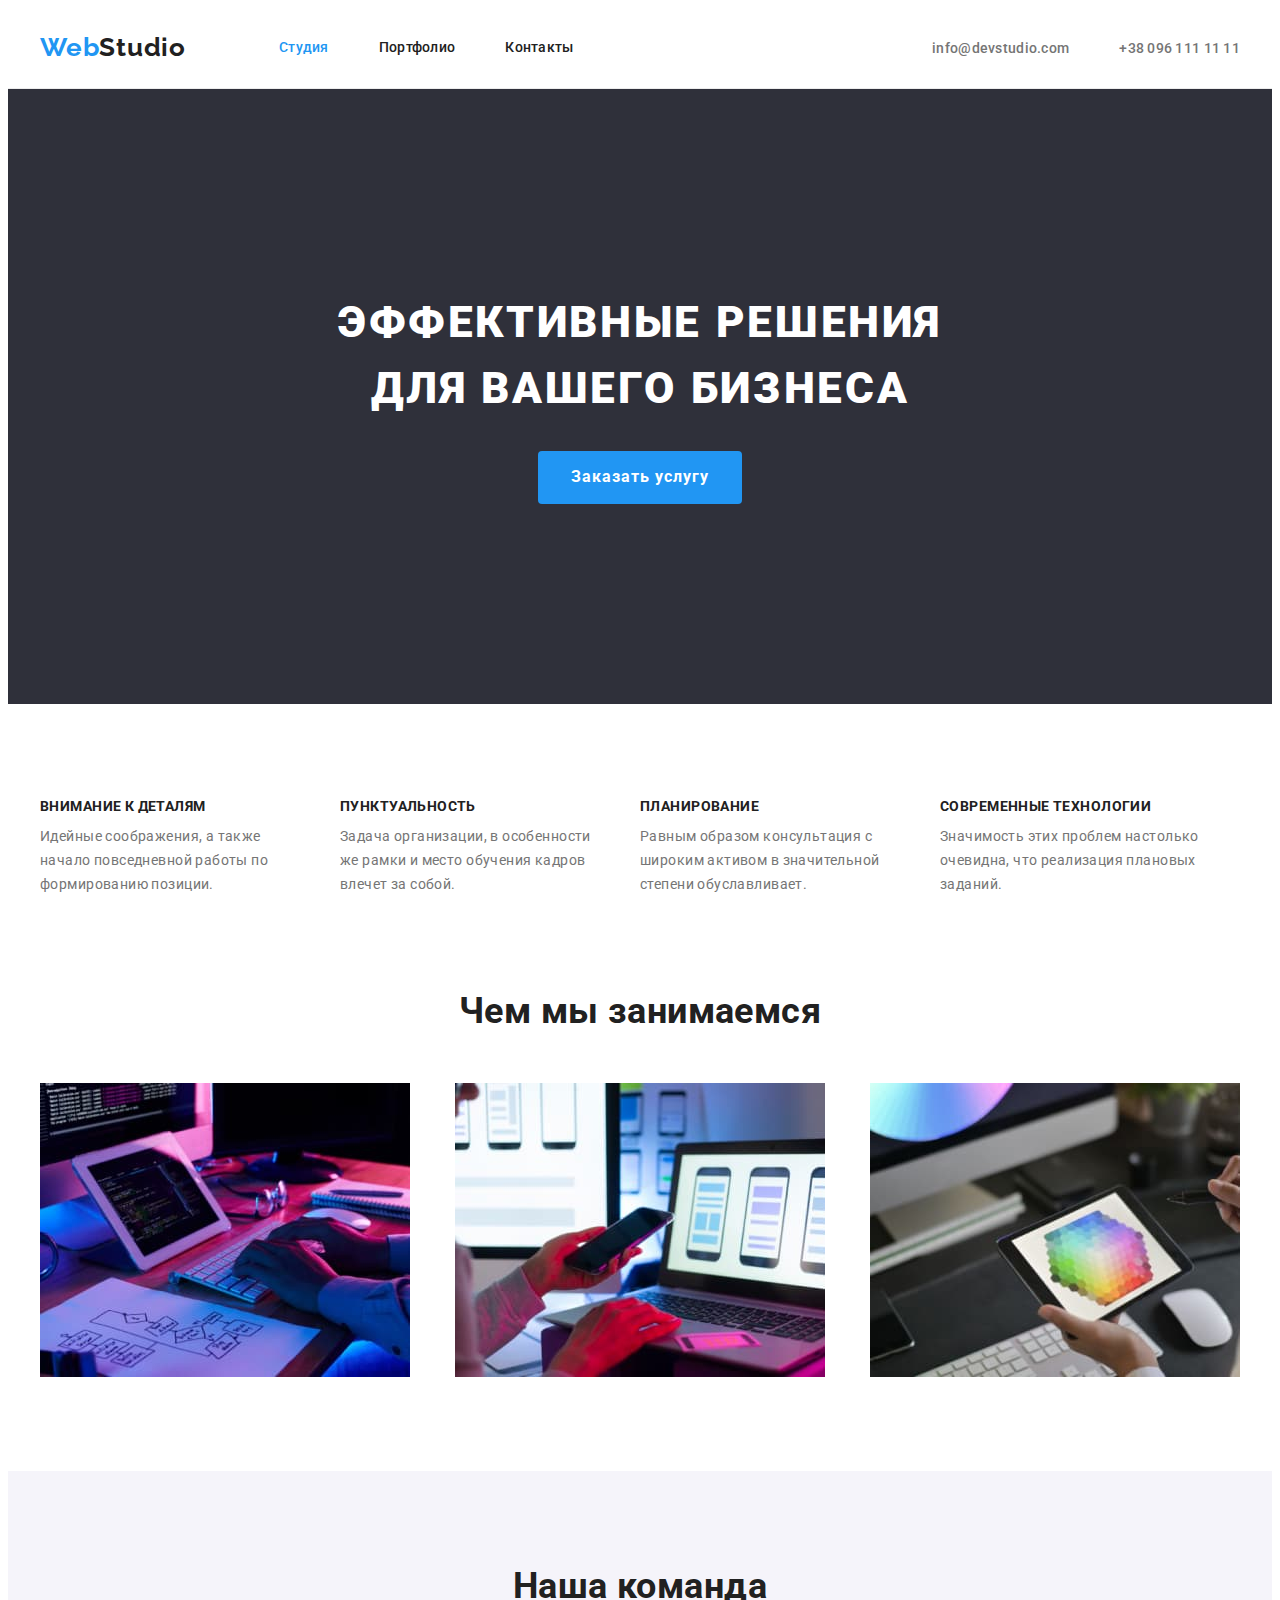
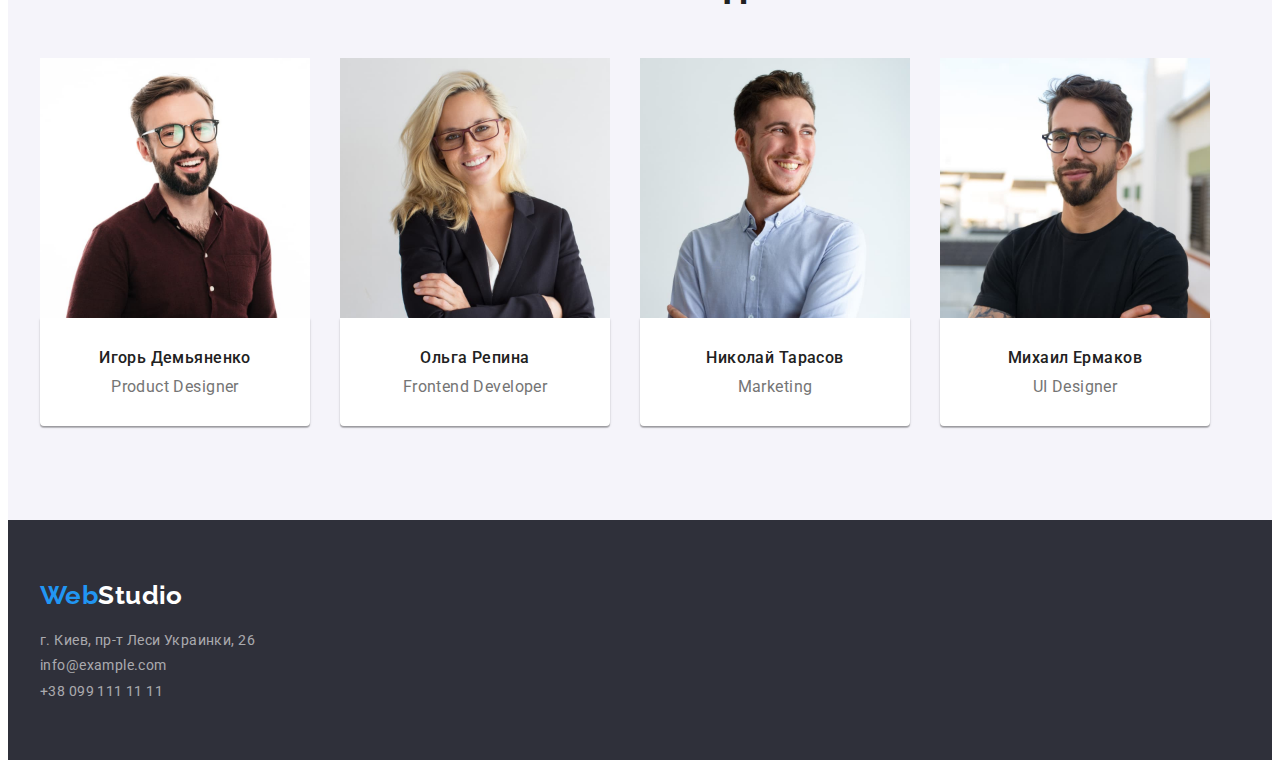
==== index.html @ 33fb2591 "base" ====
<!DOCTYPE html>
<html lang="ru">

<head>
    <meta charset="UTF-8">
    <meta http-equiv="X-UA-Compatible" content="IE=edge">
    <meta name="viewport" content="width=device-width, initial-scale=1.0">
    <title>Document</title>
    <link
        href="https://fonts.googleapis.com/css2?family=Raleway:wght@700&family=Roboto:wght@400;500;700;900&display=swap"
        rel="stylesheet">
    <link rel="stylesheet" href="https://cdnjs.cloudflare.com/ajax/libs/modern-normalize/1.1.0/modern-normalize.min.css"
        integrity="sha512-wpPYUAdjBVSE4KJnH1VR1HeZfpl1ub8YT/NKx4PuQ5NmX2tKuGu6U/JRp5y+Y8XG2tV+wKQpNHVUX03MfMFn9Q=="
        crossorigin="anonymous" referrerpolicy="no-referrer" />
    <link rel="stylesheet" href="./css/styles.css">
</head>

<body class="page">
    <!-- Шапка сайта -->


    <header class="page-header">

        <div class="container container-header">

            <nav class="main-nav header-flex">
                <a href="./index.html" class="logo" lang="en"><span class="blue-logo">Web</span>Studio</a>
                <ul class="site-nav">
                    <li class="item"><a href="./index.html" class="site-nav studio">Студия</a></li>
                    <li class="item"><a href="./portfolio.html" class="site-nav">Портфолио</a></li>
                    <li class="item"><a href="" class="site-nav">Контакты</a></li>
                </ul>

            </nav>

            <!-- Ссылки -->

            <ul class="auth-nav container-authnav">
                <li class="auth-item"> <a class="link" href="mailto:info@devstudio.com">info@devstudio.com
                </a>
            </li>
            <li class="auth-item"> <a class="link" href="tel:+380961111111">+38 096 111 11 11
                </a>
            </li>
               </ul>

        </div>
    </header>


    <!-- Главная секция. Заголовок.Кнопка -->
    <main>

        <section class="hero">
            <div class="container">
                <h1 class="hero-title">Эффективные решения для вашего бизнеса</h1>
                <button type="button" class="button">Заказать услугу</button>
            </div>

        </section>
        <!-- Особенности. Вложенный списк -->
        <section class="section container-list">

            <div class="container">

                <h2 class="visually-hidden">Особенности</h2>

                <ul class="feature-list">

                    <li class="neighbours">
                        <h3 class="title">Внимание к деталям</h3>
                        <p class="title-description">Идейные соображения, а также начало повседневной работы по
                            формированию позиции.</p>
                    </li>
                    <li class="neighbours">
                        <h3 class="title">Пунктуальность</h3>
                        <p class="title-description">Задача организации, в особенности же рамки и место обучения кадров
                            влечет за собой.</p>
                    </li>
                    <li class="neighbours">
                        <h3 class="title">Планирование</h3>
                        <p class="title-description">Равным образом консультация с широким активом в значительной
                            степени обуславливает.</p>
                    </li>
                    <li class="neighbours">
                        <h3 class="title">Современные технологии</h3>
                        <p class="title-description">Значимость этих проблем настолько очевидна, что реализация плановых
                            заданий.</p>
                    </li>
                </ul>
            </div>
        </section>
        <!-- "Чем мы занимаемся" и "Наша команда" + Картинки -->
        <section class="section">

            <div class="container">
                <h2 class="section-title">Чем мы занимаемся</h2>
                <ul class="feature-img">
                    <li class="item-img"><img src="./images/our-spesialize1.jpg"
                            alt="руки на клавиатуре перед планшетом" width="370" class="section-img">
                    </li>
                    <li class="item-img"><img src="./images/our-spesialize2.jpg" alt="ноутбук и смартфон" width="370"
                            class="section-img">
                    </li>
                    <li class="item-img"><img src="./images/our-spesialize3.jpg" alt="планшет с шестиугольником"
                            width="370" class="section-img">
                    </li>
                </ul>
            </div>
        </section>

        <section class="section container-bg">
            <div class="container">

                <h2 class="section-title2">Наша команда</h2>

                <ul class="feature-img2">

                    <li class="feature-item"><img src="./images/igor1.jpg" alt="мужчина в бордовой рубашке" width="270"
                            class="section-img2">
                       <div class="card-staff">
                        <h3 class="feature-title">Игорь Демьяненко</h3>
                        <p class="feature-description" lang="en">Product Designer</p>
                       </div>
                    </li>

                    <li class="feature-item"><img src="./images/olga2.jpg" alt="женщина блондинка" width="270"
                            class="section-img2">
                        <div class="card-staff">
                            <h3 class="feature-title">Ольга Репина</h3>
                        <p class="feature-description" lang="en">Frontend Developer</p>
                        </div>
                    </li>

                    <li class="feature-item"><img src="./images/nicolaj3.jpg" alt="мужчина в белой рубашке" width="270"
                            class="section-img2">
                        <div class="card-staff">
                            <h3 class="feature-title">Николай Тарасов</h3>
                        <p class="feature-description" lang="en">Marketing</p>
                        </div>
                    </li>

                    <li class="feature-item"><img src="./images/michail4.jpg" alt="мужчина в черной футболке"
                            width="270" class="section-img2">
                       <div class="card-staff">
                        <h3 class="feature-title">Михаил Ермаков</h3>
                        <p class="feature-description" lang="en">UI Designer</p>
                       </div>
                    </li>
</ul>
</div>
        </section>

    </main>

    <footer class="footer">
        <div class="container">
            <a href="./index.html" class="footer-logo" lang="en"><span class="blue-logo">Web</span>Studio</a>
            <address class="container-footer">
                <ul class="footer-nav">
                    <li><a href="" class="link address">г. Киев, пр-т Леси Украинки, 26</a></li>
                    <li><a href="mailto:info@example.com" class="link">info@example.com</a> </li>
                    <li><a href="tel:+380991111111" class="link">+38 099 111 11 11</a></li>
                </ul>
            </address>
        </div>
    </footer>
</body>
</html>
---- css/styles.css ----
/* body font-family roboto  */
/* body text color  #212121
secondary text color rgba(117, 117, 117, 1)
link and contact color #757575 
accent color #2196F3 */

/* logo font  Oleo Script
web color #2196F3 */

/* body text hover color white*/

/* header background color #FFFFFF 
          text hover color #2196F3 */

/* main
       background color #E5E5E5  
       text hover color white 
       button hover volor blue*/
/* footer
       background color  #2F303A */

/* Переменные */

:root {
  --main-text-color: #212121;
  --secondary-text-color: rgba(117, 117, 117, 1);
  --main-bg-color: #e5e5e5;
  --secondary-bg-color: #2f303a;
  --accent-color: #2196f3;
  --primery-whitecolor: #ffffff;
  --border-portfolio-color: #EEE;
}

/* box-sizing для html, псевдоэлементов и псевдоклассов */


img {
  display: block;
  min-width: 100%;
  height: auto;
}

/* index.html */

.page {
  color: var(--main-text-color);
  background-color: var(--primery-whitecolor);

  font-family: Roboto, sans-serif;
  letter-spacing: 0.03em;

  font-size: 14px;
  line-height: 1.2;
}

/* Header */
.page-header {
  border-bottom: 1px solid #ececec;
}
.container {
  width: 1200px;
  margin: 0 auto;

  padding-left: 15px;
  padding-right: 15px;
}

.container-header {
  display: flex;
  align-items: center;
}

.main-nav {
  display: flex;
  padding: 0;
  margin: 0;
}

.logo {
  padding-top: 24px;
  padding-bottom: 25px;
  margin-right: 93px;

  color: var(--main-text-color);
  font-family: Raleway, sans-serif;

  font-size: 26px;
  font-style: normal;
  line-height: 1.2;
  letter-spacing: 0.03em;

  font-weight: 700;
  text-decoration: none;
}
.blue-logo {
  color: var(--accent-color);
}

/*  Site nav */

.site-nav {
  display: flex;
  padding: 0;
  margin: 0;

  color: var(--main-text-color);

  font-weight: 500;
  font-size: 14px;
  line-height: 1.14;
  letter-spacing: 0.02em;

  list-style-type: none;
  text-decoration: none;
}

.site-nav .port-studio {
  margin-left: 93px;
}
.site-nav .item:not(:last-child) {
  margin-right: 50px;
}
.site-nav .site-nav {
  display: block;
  padding-top: 32px;
  padding-bottom: 32px;
  padding-left: 0;
}

.site-nav .portfolio {
  color: var(--accent-color);
}
.site-nav .studio {
  color: var(--accent-color);
}
.site-nav:hover,
.site-nav:focus {
  color: var(--accent-color);
}

.auth-nav {
  display: flex;
  margin: 0;
  padding: 0;
  margin-left: auto;
}

.auth-nav .auth-item + .auth-item {
  margin-left: 50px;
}

.auth-nav .link {
  color: var(--secondary-text-color);
  padding-top: 32px;
  padding-bottom: 32px;

  font-weight: 500;
  font-size: 14px;
  line-height: 1.14;
  letter-spacing: 0.02em;
  text-decoration: none;
}

.auth-nav .link:hover,
.auth-nav .link:focus,
.footer-nav .link:hover,
.footer-nav .link:focus {
  color: var(--accent-color);
}

/* hero */

.hero {
  background-color: var(--secondary-bg-color);
  text-align: center;
  padding-top: 200px;
  padding-bottom: 200px;
}

.hero-title {
  color: var(--primery-whitecolor);

  margin: 0 250px 30px;

  display: inline-block;
  width: 696px;
  font-weight: 900;
  font-size: 44px;
  line-height: 1.5;

  letter-spacing: 0.06em;
  text-transform: uppercase;
}

.hero .button {
  color: var(--primery-whitecolor);
  background-color: var(--accent-color);

  border-radius: 4px;
  padding: 10px 32px;
  border: 1px solid transparent;

  display: flex;
  font-weight: 700;
  font-size: 16px;
  line-height: 1.9;
  letter-spacing: 0.06em;

  align-items: center;
  font-family: inherit;
  cursor: pointer;
  margin: 0 auto;
}

/* feature-list */

.auth-nav,
.feature-list,
.feature-img,
.footer-nav,
.buttons,
.portfolio,
.feature-img2 {
  list-style-type: none;
  text-decoration: none;
}

.section {
  padding-bottom: 94px;
}

.container-list {
  padding-top: 94px;
}
.feature-list {
  padding: 0;
  margin: 0 auto;
  display: flex;
}
.feature-list > li {
  width: 270px;
}
.feature-list li + li {
  margin-left: 30px;
}
.feature-list .title {
  color: var(--main-text-color);
  margin: 0;
  padding: 0;
  margin-bottom: 10px;

  font-weight: 700;
  font-size: 14px;
  line-height: 1.15;
  text-transform: uppercase;
}
.feature-list .title-description {
  margin: 0;
  padding: 0;

  color: var(--secondary-text-color);

  font-weight: 400;
  line-height: 24px;
}

/* section title */

.feature-img {
  margin: 0;
  padding: 0;
  display: flex;
  justify-content: space-between;
}

.item-img + .item-img {
  margin-left: 30px;
}

.section .section-title {
  color: var(--main-text-color);
  margin-top: 0;
  margin-bottom: 50px;
  padding: 0;

  font-weight: 700;
  font-size: 36px;
  line-height: 1.2;

  text-align: center;
}

.container-bg {
  background-color: #f5f4fa;
  padding-top: 94px;
}

.feature-img2 {
  margin: 0;
  padding: 0;
  display: flex;

  text-align: center;
}

.feature-title,
.feature-description {
  margin: 0;
  padding: 0;
}
.feature-title {

  width: 270px;
}

.card-staff {
    padding-top: 30px;
    padding-bottom: 30px;

    box-shadow: 0px 1px 3px rgba(0, 0, 0, 0.12), 0px 1px 1px rgba(0, 0, 0, 0.14),
    0px 2px 1px rgba(0, 0, 0, 0.2);
    border-radius: 0 0 4px 4px;
    background-color: #fff;

}
.feature-item {
  width: 270px;

}
.feature-item + .feature-item {
    margin-left: 30px;
}


.section-title2 {
  color: var(--main-text-color);

  margin-top: 0;
  margin-bottom: 50px;
  font-weight: 700;
  font-size: 36px;
  line-height: 1.2;

  text-align: center;
}
.section .feature-title {
  margin-bottom: 10px;

  color: var(--main-text-color);

  font-weight: 500;
  font-size: 16px;
  line-height: 1.2;
}
.section .feature-description {
  color: var(--secondary-text-color);

  font-weight: 400;
  font-size: 16px;
  line-height: 1.2;
}

/* footer */

.footer {
  background-color: var(--secondary-bg-color);
  padding-top: 60px;
  padding-bottom: 60px;
}

.footer-logo {
  color: var(--primery-whitecolor);

  font-family: Raleway, sans-serif;

  font-size: 26px;
  font-style: normal;
  line-height: 1.2;

  font-weight: 700;
  text-decoration: none;
}

.footer .address {
  color: var(--primery-whitecolor);

  font-style: normal;
  font-weight: 400;
  font-size: 14px;
  line-height: 1.7;
  text-decoration: none;
}

.container-footer {
  margin-top: 20px;
}

.footer-nav .link {
  color: rgba(255, 255, 255, 0.6);
  font-style: normal;

  font-weight: 400;
  font-size: 14px;
  line-height: 1.2;
  text-decoration: none;
}

.footer-nav {
  display: block;
  margin: 0;
  padding: 0;
}

.footer-nav li + li {
  margin-top: 9px;
}

/* portfolio.html */

.main-portfolio {
  padding-top: 94px;
}

.visually-hidden {
    position: absolute;
    width: 1px;
    height: 1px;
    margin: -1px;
    border: 0;
    padding: 0;
    
    white-space: nowrap;
    clip-path: inset(100%);
    clip: rect(0 0 0 0);
    overflow: hidden;
  }

.buttons {
  margin: 0;
  padding: 0;
  display: flex;
  justify-content: center;
}
.buttons .portbut-list + .portbut-list {
  margin-left: 8px;
}

.section .buttons .list {
  color: var(--main-text-color);

  font-family: inherit;
  font-weight: 500;
  font-size: 16px;
  line-height: 1.62;

  text-align: center;
  cursor: pointer;

  min-width: 73px;
  padding: 6px 22px;
  background-color: rgba(245, 244, 250, 50%);
  border: 1px solid transparent;
  border-radius: 4px;
}

.buttons .list:hover,
.buttons .list:focus {
  color: var(--primery-whitecolor);
  background-color: rgba(33, 150, 243, 50%);
}

/* main */


.flex-element {
  width: 370px;
  margin-right: 30px;
  margin-bottom: 30px;

}
.flex-element:nth-child(3n) {
  margin-right: 0;
}
.flex-element:nth-last-child(-n + 3) {
  margin-bottom: 0;
}

.sheet {
  display: flex;
  flex-wrap: wrap;
  margin: 0;
  padding: 0;

  margin-top: 50px;
}

.portfolio .portfolio-list {
    margin: 0;
    padding: 0;
    margin-bottom: 4px;

  color: var(--main-text-color);

  font-weight: 700;
  font-size: 18px;
  line-height: 2em;

  letter-spacing: 0.06em;
  text-decoration: none;
}


.card-title {
    padding: 20px 24px;
    border-left: 1px solid var(--border-portfolio-color);
    border-right: 1px solid var(--border-portfolio-color);
    border-bottom: 1px solid var(--border-portfolio-color);
}
.portfolio .list-title {
    margin: 0;
    padding: 0;

  color: var(--secondary-text-color);

  font-weight: 400;
  font-size: 16px;
  line-height: 1.2;
}
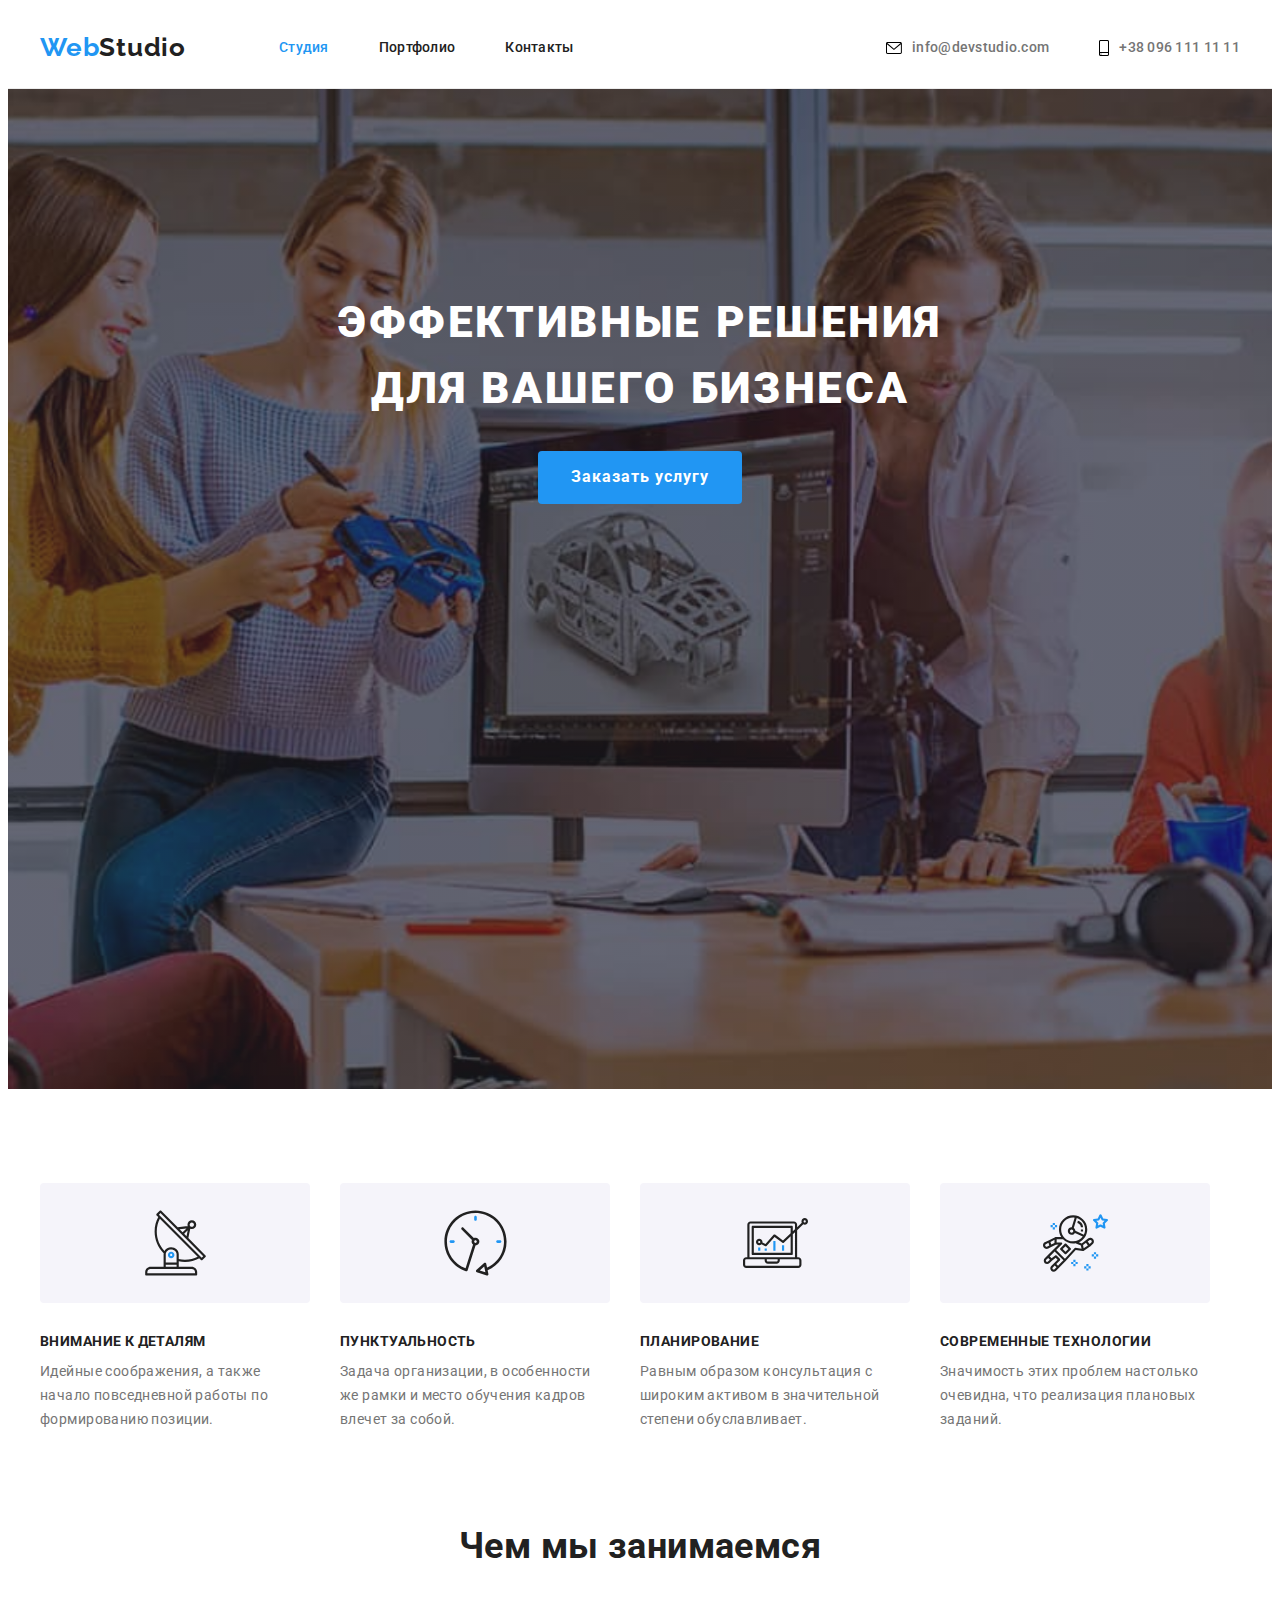
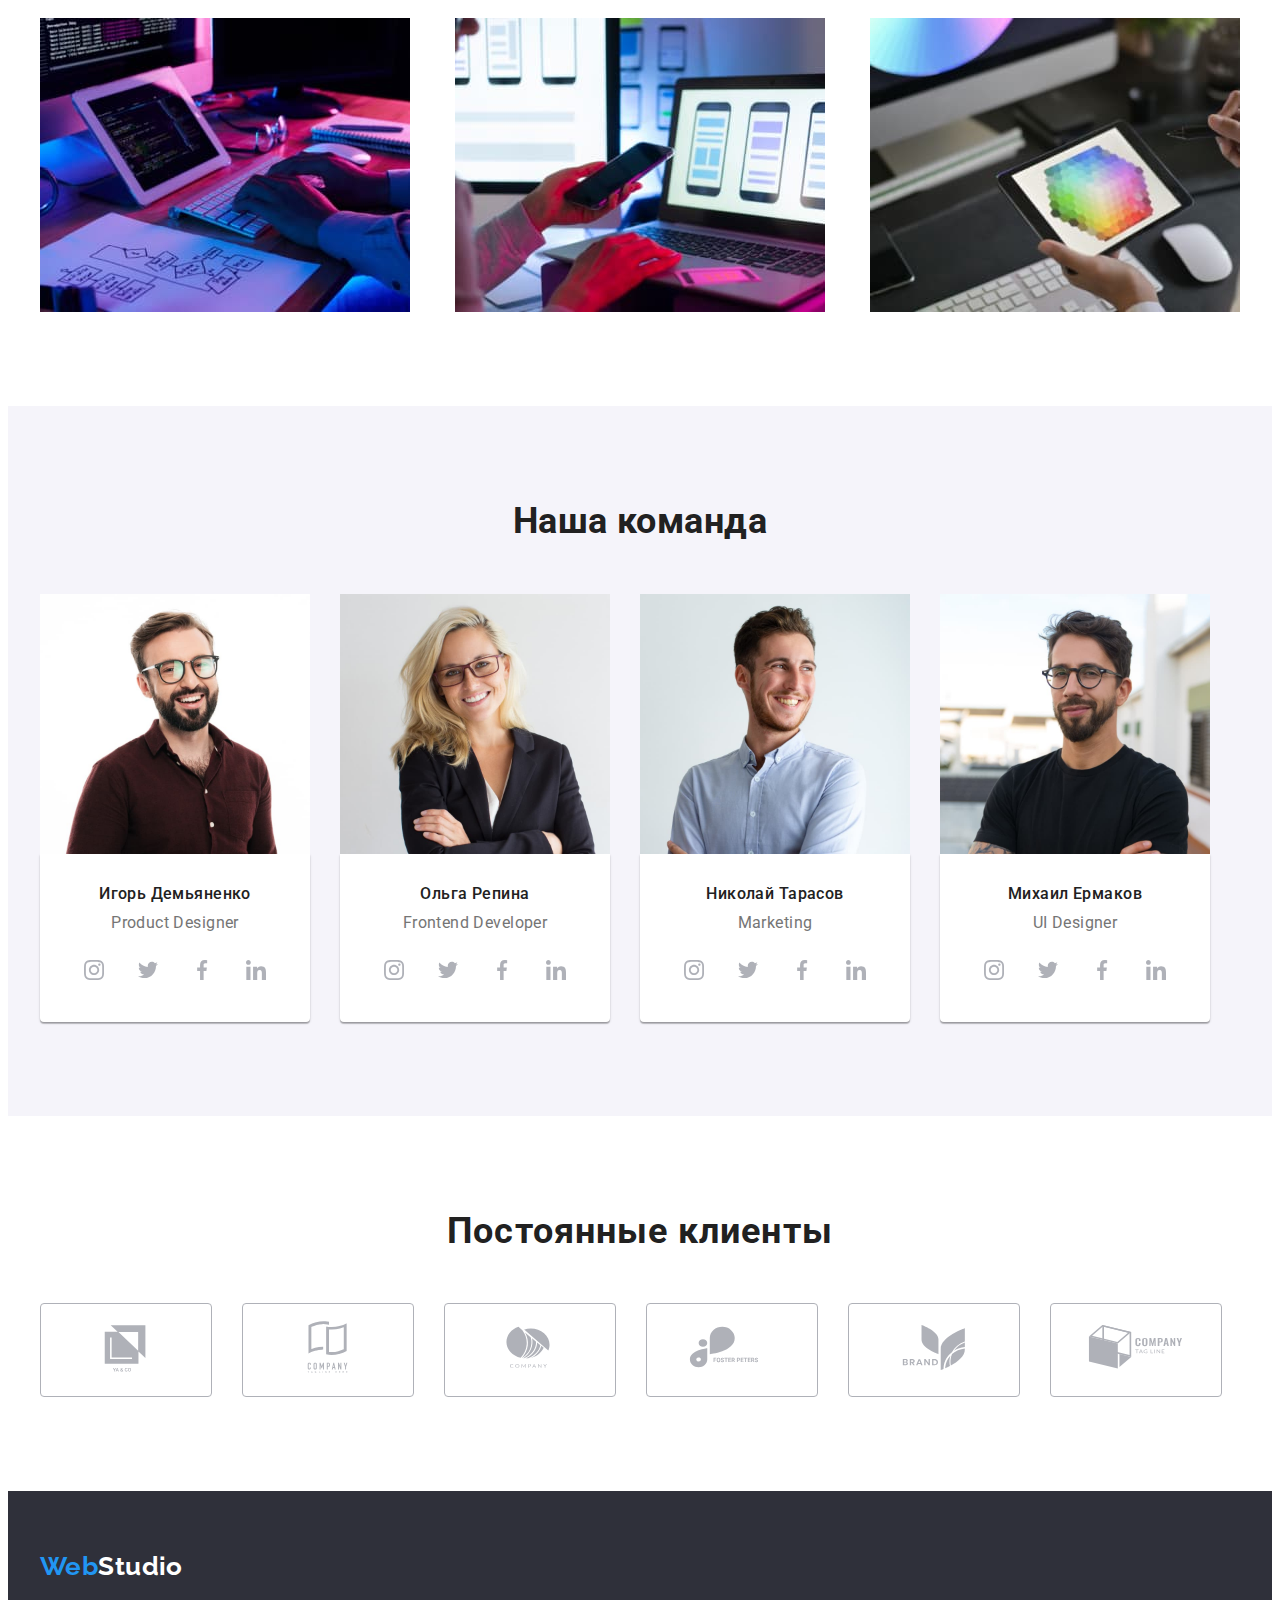
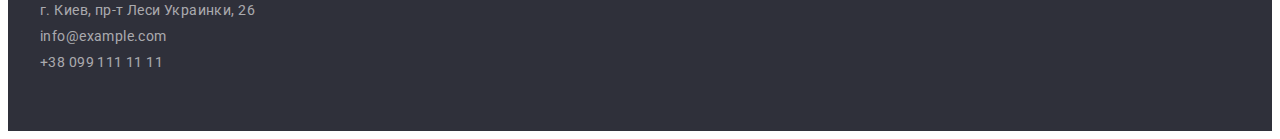
==== commit 5d6b120c: "3d task" ====
--- a/index.html
+++ b/index.html
@@ -24,11 +24,11 @@
         <div class="container container-header">
 
             <nav class="main-nav header-flex">
-                <a href="./index.html" class="logo" lang="en"><span class="blue-logo">Web</span>Studio</a>
+                <a href="./index.html" class="logo" target="blank" rel="noopener noreferrer" lang="en"><span class="blue-logo">Web</span>Studio</a>
                 <ul class="site-nav">
-                    <li class="item"><a href="./index.html" class="site-nav studio">Студия</a></li>
-                    <li class="item"><a href="./portfolio.html" class="site-nav">Портфолио</a></li>
-                    <li class="item"><a href="" class="site-nav">Контакты</a></li>
+                    <li class="item"><a href="./index.html" class="site-nav studio" target="blank" rel="noopener noreferrer">Студия</a></li>
+                    <li class="item"><a href="./portfolio.html" class="site-nav" target="blank" rel="noopener noreferrer">Портфолио</a></li>
+                    <li class="item"><a href="" class="site-nav" target="blank" rel="noopener noreferrer">Контакты</a></li>
                 </ul>
 
             </nav>
@@ -36,10 +36,12 @@
             <!-- Ссылки -->
 
             <ul class="auth-nav container-authnav">
-                <li class="auth-item"> <a class="link" href="mailto:info@devstudio.com">info@devstudio.com
+                <li class="auth-item"> <a class="link" href="mailto:info@devstudio.com" target="blank" rel="noopener noreferrer">
+                    <svg class="link-letter" width="16" height="12"><use href="./images/vectorimgs/sprite.svg#icon-envelope" width="16" height="12"></use></svg>info@devstudio.com
                 </a>
             </li>
-            <li class="auth-item"> <a class="link" href="tel:+380961111111">+38 096 111 11 11
+            <li class="auth-item"> <a class="link" href="tel:+380961111111" target="blank" rel="noopener noreferrer">
+                <svg class="link-phone" width="10" height="16"><use href="./images/vectorimgs/sprite.svg#icon-smartphone" width="10" height="16"></use></svg>+38 096 111 11 11
                 </a>
             </li>
                </ul>
@@ -67,22 +69,42 @@
 
                 <ul class="feature-list">
 
-                    <li class="neighbours">
+                    <li class="neighbours antenna">
+                        <div class="icon-container">
+                            <svg class="icon-list">
+                                <use href="./images/vectorimgs/sprite.svg#icon-antenna"></use>
+                            </svg>
+                        </div>
                         <h3 class="title">Внимание к деталям</h3>
                         <p class="title-description">Идейные соображения, а также начало повседневной работы по
                             формированию позиции.</p>
                     </li>
-                    <li class="neighbours">
+                    <li class="neighbours clock">
+                        <div class="icon-container">
+                            <svg class="icon-list">
+                                <use href="./images/vectorimgs/sprite.svg#icon-clock"></use>
+                            </svg>
+                        </div>
                         <h3 class="title">Пунктуальность</h3>
                         <p class="title-description">Задача организации, в особенности же рамки и место обучения кадров
                             влечет за собой.</p>
                     </li>
-                    <li class="neighbours">
+                    <li class="neighbours diagram">
+                        <div class="icon-container">
+                            <svg class="icon-list">
+                                <use href="./images/vectorimgs/sprite.svg#icon-diagram"></use>
+                            </svg>
+                        </div>
                         <h3 class="title">Планирование</h3>
                         <p class="title-description">Равным образом консультация с широким активом в значительной
                             степени обуславливает.</p>
                     </li>
-                    <li class="neighbours">
+                    <li class="neighbours astronaut">
+                        <div class="icon-container">
+                            <svg class="icon-list">
+                                <use href="./images/vectorimgs/sprite.svg#icon-astronaut"></use>
+                            </svg>
+                        </div>
                         <h3 class="title">Современные технологии</h3>
                         <p class="title-description">Значимость этих проблем настолько очевидна, что реализация плановых
                             заданий.</p>
@@ -121,46 +143,196 @@
                        <div class="card-staff">
                         <h3 class="feature-title">Игорь Демьяненко</h3>
                         <p class="feature-description" lang="en">Product Designer</p>
-                       </div>
-                    </li>
+                        <ul class="media-wrapper">
+                            
+                            <li class="social-media"><a class="social" href="" target="blank" rel="noopener noreferrer">
+                                <svg class="svg social-inst" width="20" height="20">
+                                    <use href="./images/vectorimgs/sprite.svg#icon-instagram"></use>
+                                </svg>
+                            </a></li>
+
+                            <li class="social-media"><a class="social" href="" target="blank" rel="noopener noreferrer">
+                                <svg class="svg social-twitter" width="20" height="20">
+                                    <use href="./images/vectorimgs/sprite.svg#icon-twitter"></use>
+                                </svg>
+                            </a></li>
+
+                            <li class="social-media"><a class="social" href="" target="blank" rel="noopener noreferrer">
+                                <svg class="svg social-facebook" width="20" height="20">
+                                    <use href="./images/vectorimgs/sprite.svg#icon-facebook"></use>
+                                </svg>
+                            </a></li>
+
+                            <li class="social-media"><a class="social" href="" target="blank" rel="noopener noreferrer">
+                                <svg class="svg social-linki" width="20" height="20">
+                                    <use href="./images/vectorimgs/sprite.svg#icon-linkedin"></use>
+                                </svg>
+                            </a></li>
+                        </ul>
+
 
                     <li class="feature-item"><img src="./images/olga2.jpg" alt="женщина блондинка" width="270"
                             class="section-img2">
                         <div class="card-staff">
                             <h3 class="feature-title">Ольга Репина</h3>
                         <p class="feature-description" lang="en">Frontend Developer</p>
-                        </div>
-                    </li>
+                        <ul class="media-wrapper">
+                            
+                            <li class="social-media"><a class="social" href="" target="blank" rel="noopener noreferrer">
+                                <svg class="social-inst" width="20" height="20">
+                                    <use href="./images/vectorimgs/sprite.svg#icon-instagram"></use>
+                                </svg>
+                            </a></li>
+
+                            <li class="social-media"><a class="social" href="" target="blank" rel="noopener noreferrer">
+                                <svg class="social-twitter" width="20" height="20">
+                                    <use href="./images/vectorimgs/sprite.svg#icon-twitter"></use>
+                                </svg>
+                            </a></li>
+
+                            <li class="social-media"><a class="social" href="" target="blank" rel="noopener noreferrer">
+                                <svg class="social-facebook" width="20" height="20">
+                                    <use href="./images/vectorimgs/sprite.svg#icon-facebook"></use>
+                                </svg>
+                            </a></li>
+
+                            <li class="social-media"><a class="social" href="" target="blank" rel="noopener noreferrer">
+                                <svg class="social-linki" width="20" height="20">
+                                    <use href="./images/vectorimgs/sprite.svg#icon-linkedin"></use>
+                                </svg>
+                            </a></li>
+                        </ul>
 
                     <li class="feature-item"><img src="./images/nicolaj3.jpg" alt="мужчина в белой рубашке" width="270"
                             class="section-img2">
                         <div class="card-staff">
                             <h3 class="feature-title">Николай Тарасов</h3>
                         <p class="feature-description" lang="en">Marketing</p>
-                        </div>
-                    </li>
+                        <ul class="media-wrapper">
+                            
+                            <li class="social-media"><a class="social" href="" target="blank" rel="noopener noreferrer">
+                                <svg class="social-inst" width="20" height="20">
+                                    <use href="./images/vectorimgs/sprite.svg#icon-instagram"></use>
+                                </svg>
+                            </a></li>
+
+                            <li class="social-media"><a class="social" href="" target="blank" rel="noopener noreferrer">
+                                <svg class="social-twitter" width="20" height="20">
+                                    <use href="./images/vectorimgs/sprite.svg#icon-twitter"></use>
+                                </svg>
+                            </a></li>
+
+                            <li class="social-media"><a class="social" href="" target="blank" rel="noopener noreferrer">
+                                <svg class="social-facebook" width="20" height="20">
+                                    <use href="./images/vectorimgs/sprite.svg#icon-facebook"></use>
+                                </svg>
+                            </a></li>
+
+                            <li class="social-media"><a class="social" href="" target="blank" rel="noopener noreferrer">
+                                <svg class="social-linki" width="20" height="20">
+                                    <use href="./images/vectorimgs/sprite.svg#icon-linkedin"></use>
+                                </svg>
+                            </a></li>
+                        </ul>
 
                     <li class="feature-item"><img src="./images/michail4.jpg" alt="мужчина в черной футболке"
                             width="270" class="section-img2">
                        <div class="card-staff">
                         <h3 class="feature-title">Михаил Ермаков</h3>
                         <p class="feature-description" lang="en">UI Designer</p>
+                        
+                        <ul class="media-wrapper">
+                            
+                            <li class="social-media"><a class="social" href="" target="blank" rel="noopener noreferrer">
+                                <svg class="social-inst" width="20" height="20">
+                                    <use href="./images/vectorimgs/sprite.svg#icon-instagram"></use>
+                                </svg>
+                            </a></li>
+
+                            <li class="social-media"><a class="social" href="" target="blank" rel="noopener noreferrer">
+                                <svg class="social-twitter" width="20" height="20">
+                                    <use href="./images/vectorimgs/sprite.svg#icon-twitter"></use>
+                                </svg>
+                            </a></li>
+
+                            <li class="social-media"><a class="social" href="" target="blank" rel="noopener noreferrer">
+                                <svg class="social-facebook" width="20" height="20">
+                                    <use href="./images/vectorimgs/sprite.svg#icon-facebook"></use>
+                                </svg>
+                            </a></li>
+
+                            <li class="social-media"><a class="social" href="" target="blank" rel="noopener noreferrer">
+                                <svg class="social-linki" width="20" height="20">
+                                    <use href="./images/vectorimgs/sprite.svg#icon-linkedin"></use>
+                                </svg>
+                            </a></li>
+
+                        </ul>
                        </div>
                     </li>
 </ul>
 </div>
         </section>
 
+        <section class="section last-section">
+
+            <div class="container last-container">
+
+                <h2 class="last-caption">Постоянные клиенты</h2>
+
+                <ul class="link-wrapper">
+                    
+                    <li class="customer"><a class="customer-list" href="" target="blank" rel="noopener noreferrer">
+                        <svg width="106" height="60" class="union icons">
+                            <use href="./images/vectorimgs/sprite.svg#icon-union"></use>
+                        </svg>
+                    </a>
+                </li>
+
+                    <li class="customer"><a class="customer-list" href="" target="blank" rel="noopener noreferrer">
+                        <svg width="106" height="60" class="tegline icons">
+                            <use href="./images/vectorimgs/sprite.svg#icon-tegline"></use>
+                        </svg>
+                    </a></li>
+
+                    <li class="customer"><a class="customer-list" href="" target="blank" rel="noopener noreferrer">
+                        <svg width="106" height="60" class="company icons">
+                            <use href="./images/vectorimgs/sprite.svg#icon-company"></use>
+                        </svg>
+                    </a></li>
+
+                    <li class="customer"><a class="customer-list" href="" target="blank" rel="noopener noreferrer">
+                        <svg width="106" height="60" class="foster icons">
+                            <use href="./images/vectorimgs/sprite.svg#icon-foster"></use>
+                        </svg>
+                    </a></li>
+
+                    <li class="customer"><a class="customer-list" href="" target="blank" rel="noopener noreferrer">
+                        <svg width="106" height="60" class="brand icons">
+                            <use href="./images/vectorimgs/sprite.svg#icon-brand"></use>
+                        </svg>
+                    </a></li>
+
+                    <li class="customer"><a class="customer-list" href="" target="blank" rel="noopener noreferrer">
+                        <svg width="106" height="60" class="rectengle icons">
+                            <use href="./images/vectorimgs/sprite.svg#icon-rectengle"></use>
+                        </svg>
+                    </a></li>
+
+                </ul>
+            </div>
+        </section>
+
     </main>
 
     <footer class="footer">
         <div class="container">
-            <a href="./index.html" class="footer-logo" lang="en"><span class="blue-logo">Web</span>Studio</a>
+            <a href="./index.html" class="footer-logo" target="blank" rel="noopener noreferrer" lang="en"><span class="blue-logo">Web</span>Studio</a>
             <address class="container-footer">
                 <ul class="footer-nav">
-                    <li><a href="" class="link address">г. Киев, пр-т Леси Украинки, 26</a></li>
-                    <li><a href="mailto:info@example.com" class="link">info@example.com</a> </li>
-                    <li><a href="tel:+380991111111" class="link">+38 099 111 11 11</a></li>
+                    <li><a href="" class="link address" target="blank" rel="noopener noreferrer">г. Киев, пр-т Леси Украинки, 26</a></li>
+                    <li><a href="mailto:info@example.com" class="link" target="blank" rel="noopener noreferrer">info@example.com</a> </li>
+                    <li><a href="tel:+380991111111" class="link" target="blank" rel="noopener noreferrer">+38 099 111 11 11</a></li>
                 </ul>
             </address>
         </div>
--- a/css/styles.css
+++ b/css/styles.css
@@ -29,6 +29,9 @@
   --accent-color: #2196f3;
   --primery-whitecolor: #ffffff;
   --border-portfolio-color: #EEE;
+  --icon-bg-color: #F5F4FA;
+  --customer-row: #AFB1B8;
+  --hero-liner-gradient: rgba(47, 48, 58, 0,4);
 }
 
 /* box-sizing для html, псевдоэлементов и псевдоклассов */
@@ -150,6 +153,11 @@
 }
 
 .auth-nav .link {
+  display: inline-flex;
+  align-items: center;
+  margin: 0;
+  padding: 0;
+
   color: var(--secondary-text-color);
   padding-top: 32px;
   padding-bottom: 32px;
@@ -161,17 +169,39 @@
   text-decoration: none;
 }
 
+ .link-letter, .link-phone {
+  display: flex;
+  margin: 0;
+  padding: 0;
+  margin-right: 10px;
+
+} 
+
 .auth-nav .link:hover,
 .auth-nav .link:focus,
 .footer-nav .link:hover,
 .footer-nav .link:focus {
   color: var(--accent-color);
+  fill: currentColor;
 }
 
 /* hero */
 
 .hero {
   background-color: var(--secondary-bg-color);
+  
+  background-image: linear-gradient(to left,
+  rgba(47, 48, 58, 0.4), rgba(47, 48, 58, 0.4)),
+  url(../images/vectorimgs/hero_img.jpg);
+  max-width: 1600px;
+  height: 600px;
+  margin: 0 auto;
+
+  background-repeat: no-repeat;
+  background-position:center;
+  background-size: cover;
+
+
   text-align: center;
   padding-top: 200px;
   padding-bottom: 200px;
@@ -237,12 +267,37 @@
   margin: 0 auto;
   display: flex;
 }
-.feature-list > li {
+.feature-list > .neighbours {
   width: 270px;
 }
-.feature-list li + li {
+
+.feature-list .neighbours + .neighbours {
   margin-left: 30px;
 }
+
+.icon-container {
+  display: flex;
+  justify-content: center;
+  align-items: center;
+
+  width: 270px;
+  height: 120px;
+  margin-bottom: 30px;
+
+  border-radius: 4px;
+  cursor: pointer;
+
+  background-color: #F5F4FA;
+}
+
+
+.icon-list {
+  width: 65px;
+  height: 70px;
+
+}
+
+
 .feature-list .title {
   color: var(--main-text-color);
   margin: 0;
@@ -295,6 +350,51 @@
   padding-top: 94px;
 }
 
+.feature-item + .feature-item {
+margin-left: 30px;
+
+}
+
+ .media-wrapper {
+  display: flex;
+  justify-content: space-between;
+
+  margin: 0;
+  padding-left: 32px;
+  padding-right: 32px;
+  margin-top: 16px;
+  list-style: none;
+
+} 
+
+.social-media .social {
+  display: flex;
+  justify-content: center;
+  align-items: center;
+
+  width: 44px;
+  height: 44px;
+
+  padding: 0;
+  margin: 0;
+
+  border-radius: 50%;
+
+  background-repeat: no-repeat;
+  cursor: pointer;
+
+  fill: #afb1b8;
+
+} 
+
+.social:hover, .social:focus {
+  background-color: var(--accent-color);
+  fill: var(--primery-whitecolor);
+}
+
+
+
+
 .feature-img2 {
   margin: 0;
   padding: 0;
@@ -322,11 +422,12 @@
     border-radius: 0 0 4px 4px;
     background-color: #fff;
 
-}
-.feature-item {
-  width: 270px;
-
-}
+    background-repeat: no-repeat;
+
+}
+
+
+
 .feature-item + .feature-item {
     margin-left: 30px;
 }
@@ -360,6 +461,88 @@
   line-height: 1.2;
 }
 
+.last-section {
+  padding-top: 94px;
+}
+
+.last-caption {
+  margin: 0;
+  padding: 0;
+
+  font-weight: 700;
+  font-size: 36px;
+  line-height: 1.2em;
+  letter-spacing: 0.03em;
+  text-align: center;
+}
+
+.link-wrapper {
+  display: flex;
+
+  margin: 0;
+  padding: 0;
+  margin-top: 50px;
+
+}
+
+.customer {
+  display: flex;
+  justify-content: center;
+  align-items: center;
+
+  padding: 0;
+  margin: 0;
+
+  min-width: 170px;
+  height: 92px;
+
+
+  
+  border: 1px solid var(--customer-row);
+  border-radius: 4px;
+  
+}
+.icons {
+  fill: var(--customer-row);
+}
+.customer:hover, .customer:focus {
+  border: 1px solid var(--accent-color);
+}
+
+.customer-list .icons:hover, .customer-list .icons:focus {
+  fill: var(--accent-color);
+}
+
+.customer > a {
+  margin: 0;
+  padding: 0;
+}
+
+.customer + .customer {
+  margin-left: 30px;
+}
+
+.union-icon {
+  width: 106px;
+  height: 60px;
+
+  background-position: right center;
+    cursor: pointer;
+
+}
+
+/* .last-caption::after {
+  content: "";
+  display: block;
+
+  height: 170px;
+
+  border: 1px solid #AFB1B8;
+  box-sizing: border-box;
+  border-radius: 4px;
+
+
+} */
 /* footer */
 
 .footer {
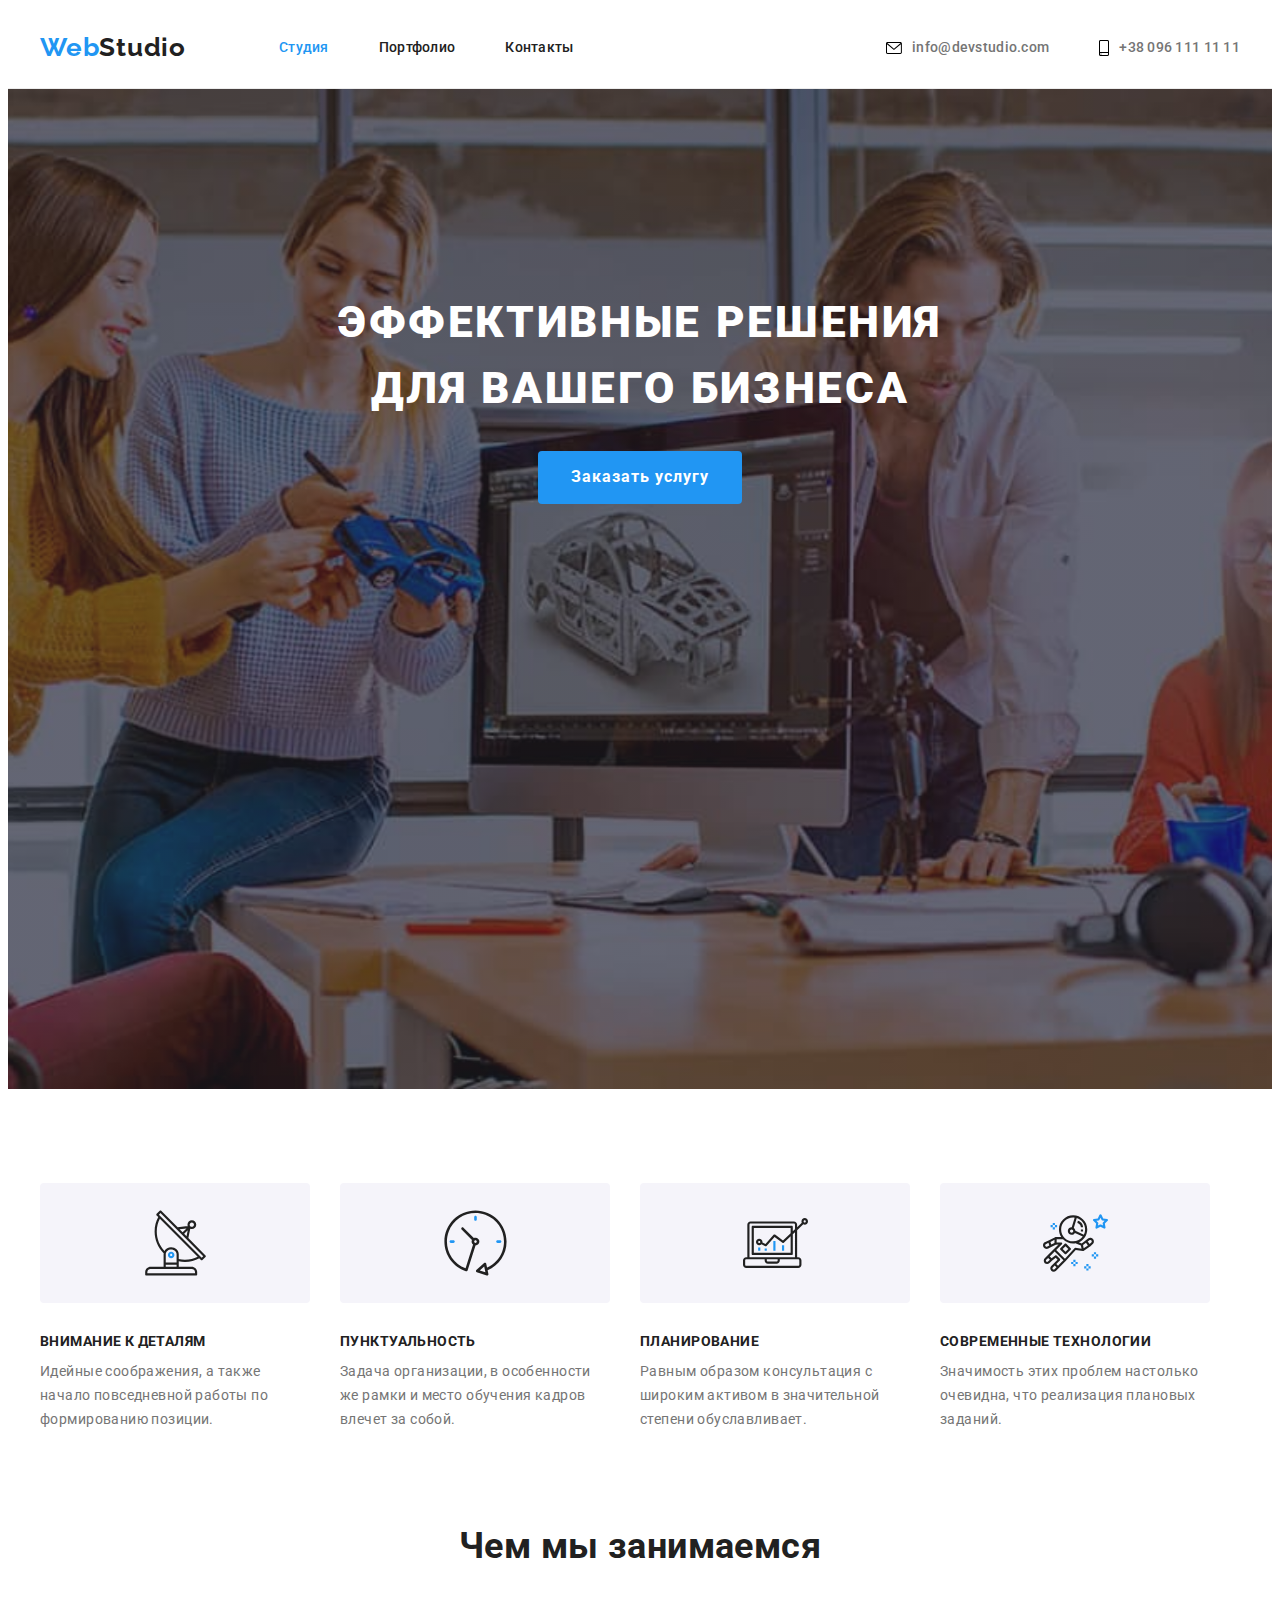
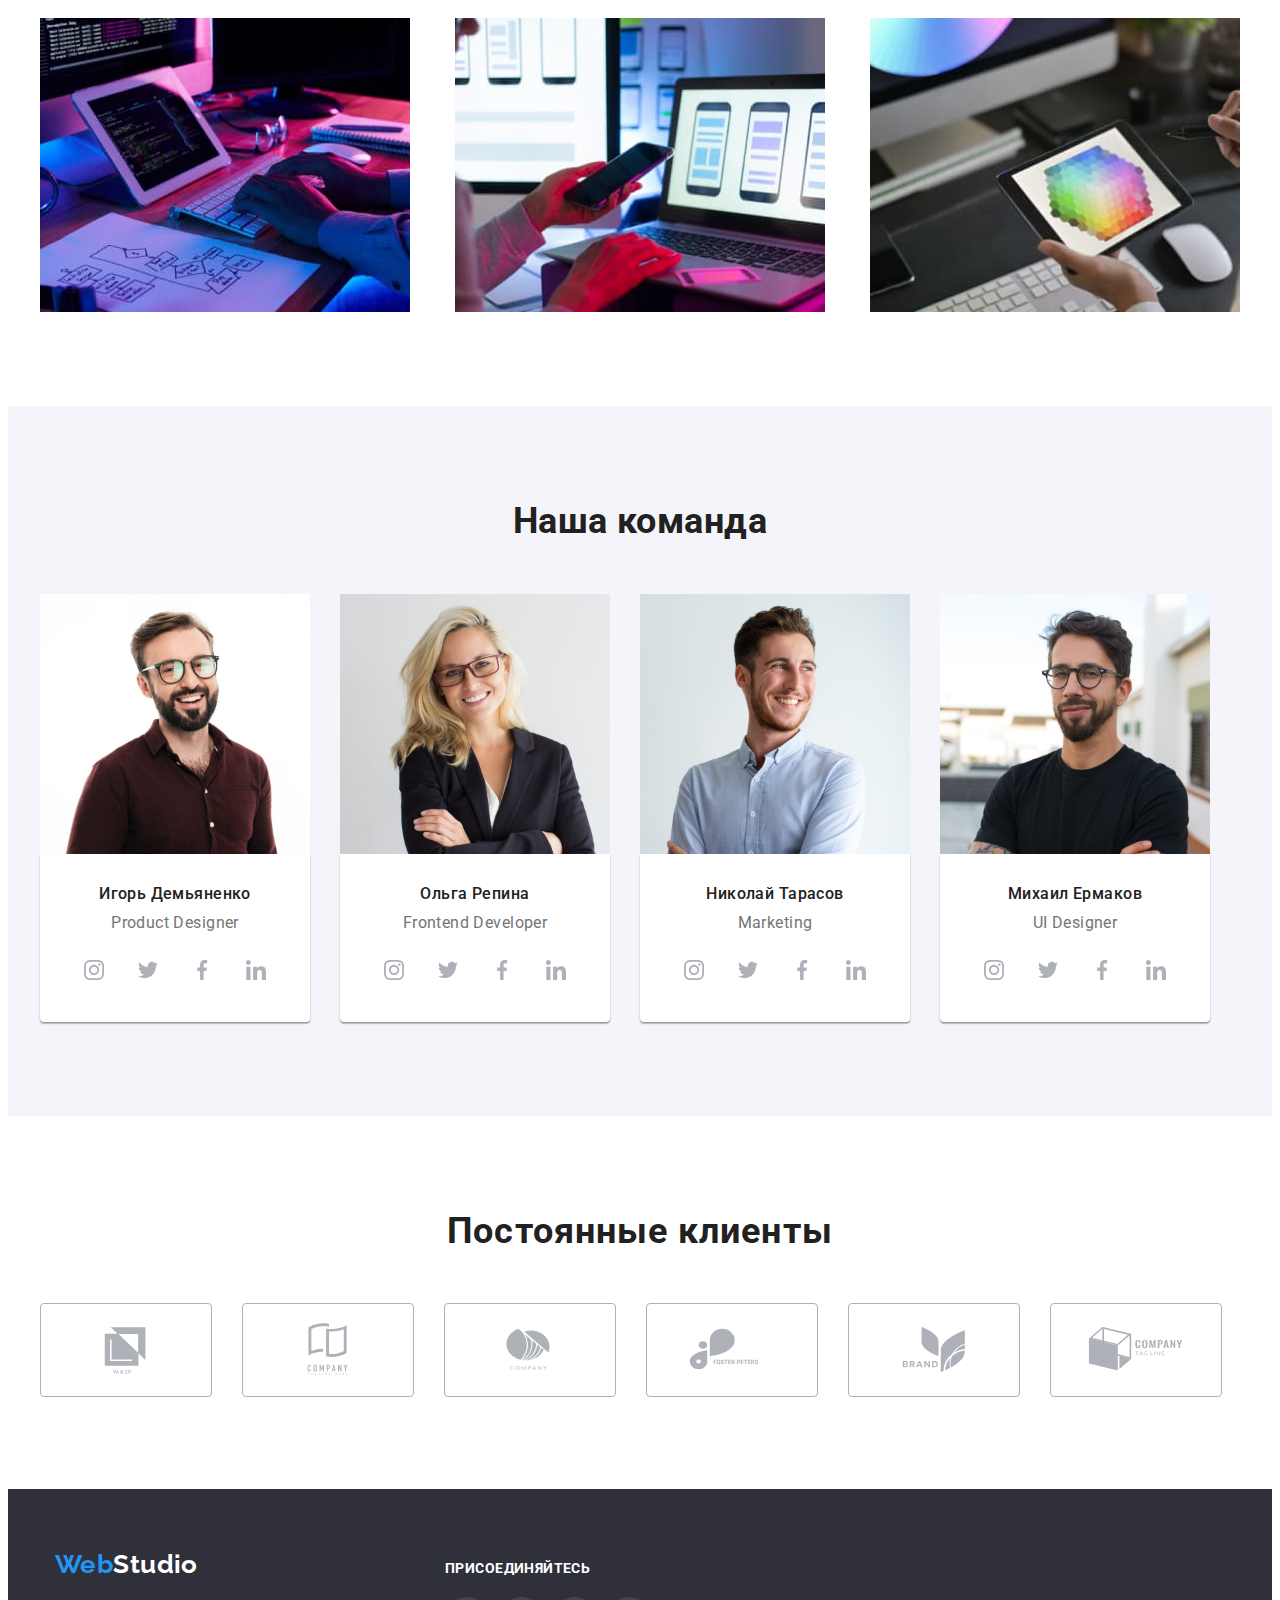
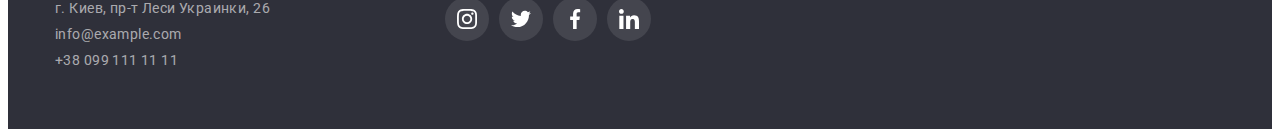
==== commit f4f312e5: "4th task" ====
--- a/index.html
+++ b/index.html
@@ -326,16 +326,57 @@
     </main>
 
     <footer class="footer">
-        <div class="container">
-            <a href="./index.html" class="footer-logo" target="blank" rel="noopener noreferrer" lang="en"><span class="blue-logo">Web</span>Studio</a>
-            <address class="container-footer">
-                <ul class="footer-nav">
-                    <li><a href="" class="link address" target="blank" rel="noopener noreferrer">г. Киев, пр-т Леси Украинки, 26</a></li>
-                    <li><a href="mailto:info@example.com" class="link" target="blank" rel="noopener noreferrer">info@example.com</a> </li>
-                    <li><a href="tel:+380991111111" class="link" target="blank" rel="noopener noreferrer">+38 099 111 11 11</a></li>
-                </ul>
-            </address>
+
+        <div class="container foot-wrapper">
+
+            <div class="container hello-footer">
+                <a href="./index.html" class="footer-logo" target="blank" rel="noopener noreferrer" lang="en"><span class="blue-logo">Web</span>Studio</a>
+                <address class="container-footer">
+                    <ul class="footer-nav">
+                        <li><a href="" class="link address" target="blank" rel="noopener noreferrer">г. Киев, пр-т Леси Украинки, 26</a></li>
+                        <li><a href="mailto:info@example.com" class="link" target="blank" rel="noopener noreferrer">info@example.com</a> </li>
+                        <li><a href="tel:+380991111111" class="link" target="blank" rel="noopener noreferrer">+38 099 111 11 11</a></li>
+                    </ul>
+                </address>
+            </div>
+    
+            <div class="container">
+                
+                <h2 class="joinus">Присоединяйтесь</h2>
+                
+                <ul class="inviting">
+                    <li class="social-dark">
+                        <a class="inviting-list" href="" target="blank" rel="noopener noreferrer">
+                            <svg class="social-invite" width="20" height="20">
+                                <use href="./images/vectorimgs/sprite.svg#icon-instagram"></use>
+                            </svg>
+                        </a>
+                    </li>
+                    <li class="social-dark">
+                        <a class="inviting-list" href="" target="blank" rel="noopener noreferrer">
+                            <svg class="social-invite" width="20" height="20">
+                                <use href="./images/vectorimgs/sprite.svg#icon-twitter"></use>
+                            </svg>
+                        </a>
+                    </li>
+                    <li class="social-dark">
+                        <a class="inviting-list" href="" target="blank" rel="noopener noreferrer">
+                            <svg class="social-invite" width="20" height="20">
+                                <use href="./images/vectorimgs/sprite.svg#icon-facebook"></use>
+                            </svg>
+                        </a>
+                    </li>
+                    <li class="social-dark">
+                        <a class="inviting-list" href="" target="blank" rel="noopener noreferrer">
+                            <svg class="social-invite" width="20" height="20">
+                                <use href="./images/vectorimgs/sprite.svg#icon-linkedin"></use>
+                            </svg>
+                        </a>
+                    </li>
+                </ul>
+            </div>
         </div>
+        
     </footer>
 </body>
 </html>
--- a/css/styles.css
+++ b/css/styles.css
@@ -380,7 +380,6 @@
 
   border-radius: 50%;
 
-  background-repeat: no-repeat;
   cursor: pointer;
 
   fill: #afb1b8;
@@ -486,30 +485,34 @@
 }
 
 .customer {
-  display: flex;
-  justify-content: center;
-  align-items: center;
-
+ list-style: none;
   padding: 0;
   margin: 0;
 
   min-width: 170px;
   height: 92px;
 
-
+}
   
-  border: 1px solid var(--customer-row);
-  border-radius: 4px;
-  
-}
+.customer-list {
+  display: flex;
+    justify-content: center;
+    align-items: center;
+
+    width: 170px;
+    height: 92px;
+    border: 1px solid var(--customer-row);
+    border-radius: 4px;
+  }
+
 .icons {
   fill: var(--customer-row);
 }
-.customer:hover, .customer:focus {
+.customer-list:hover, .customer-list:focus {
   border: 1px solid var(--accent-color);
 }
 
-.customer-list .icons:hover, .customer-list .icons:focus {
+.customer-list:hover .icons, .customer-list:focus .icons {
   fill: var(--accent-color);
 }
 
@@ -531,27 +534,33 @@
 
 }
 
-/* .last-caption::after {
-  content: "";
-  display: block;
-
-  height: 170px;
-
-  border: 1px solid #AFB1B8;
-  box-sizing: border-box;
-  border-radius: 4px;
-
-
-} */
 /* footer */
 
 .footer {
+  display: flex;
+ 
   background-color: var(--secondary-bg-color);
   padding-top: 60px;
   padding-bottom: 60px;
 }
 
+.foot-wrapper {
+  display: inline-flex;
+  align-items: baseline;
+
+  margin: 0 auto;
+  padding: 0;
+
+ 
+}
+.hello-footer {
+  flex-shrink: 2;
+}
+
+
 .footer-logo {
+  display: inline-block;
+  width: 145px;
   color: var(--primery-whitecolor);
 
   font-family: Raleway, sans-serif;
@@ -579,6 +588,8 @@
 }
 
 .footer-nav .link {
+  display: block;
+
   color: rgba(255, 255, 255, 0.6);
   font-style: normal;
 
@@ -596,6 +607,65 @@
 
 .footer-nav li + li {
   margin-top: 9px;
+}
+
+ 
+.joinus {
+  display: block;
+  
+  margin: 0;
+  margin-bottom: 20px;
+  padding: 0;
+
+  color: var(--primery-whitecolor);
+  
+
+font-weight: 700;
+font-size: 14px;
+line-height: 1.2em;
+letter-spacing: 0.03em;
+text-transform: uppercase;
+}
+
+
+.inviting {
+  display: inline-flex;
+  justify-content: center;
+  align-items: center;
+  
+  margin: 0;
+  padding: 0;
+
+  list-style: none;
+
+} 
+
+.social-dark .inviting-list {
+  display: flex;
+    justify-content: center;
+    align-items: center;
+
+    width: 44px;
+    height: 44px;
+
+    padding: 0;
+    margin: 0;
+
+    border-radius: 50%;
+    background-color: rgba(255, 255, 255, 0.1);
+
+    cursor: pointer;
+  
+}
+.social-dark + .social-dark {
+  margin-left: 10px;
+}
+
+.social-invite {
+  fill: var(--primery-whitecolor);
+}
+.inviting-list:hover, .inviting-list:focus {
+background-color: var(--accent-color);
 }
 
 /* portfolio.html */
@@ -649,7 +719,7 @@
 .buttons .list:hover,
 .buttons .list:focus {
   color: var(--primery-whitecolor);
-  background-color: rgba(33, 150, 243, 50%);
+  background-color: var(--accent-color);
 }
 
 /* main */
@@ -660,6 +730,15 @@
   margin-right: 30px;
   margin-bottom: 30px;
 
+}
+.flex-element:hover, .flex-element:focus {
+  border: 1px solid #EEEEEE;
+  box-sizing: border-box;
+  box-shadow: 0px 1px 1px rgba(0, 0, 0, 0.12), 0px 4px 4px rgba(0, 0, 0, 0.06), 1px 4px 6px rgba(0, 0, 0, 0.16);  
+}
+.portbut-list:hover, portbut-list:focus {
+box-shadow: 0px 3px 1px rgba(0, 0, 0, 0.1), 0px 1px 2px rgba(0, 0, 0, 0.08), 0px 2px 2px rgba(0, 0, 0, 0.12);
+border-radius: 4px;
 }
 .flex-element:nth-child(3n) {
   margin-right: 0;
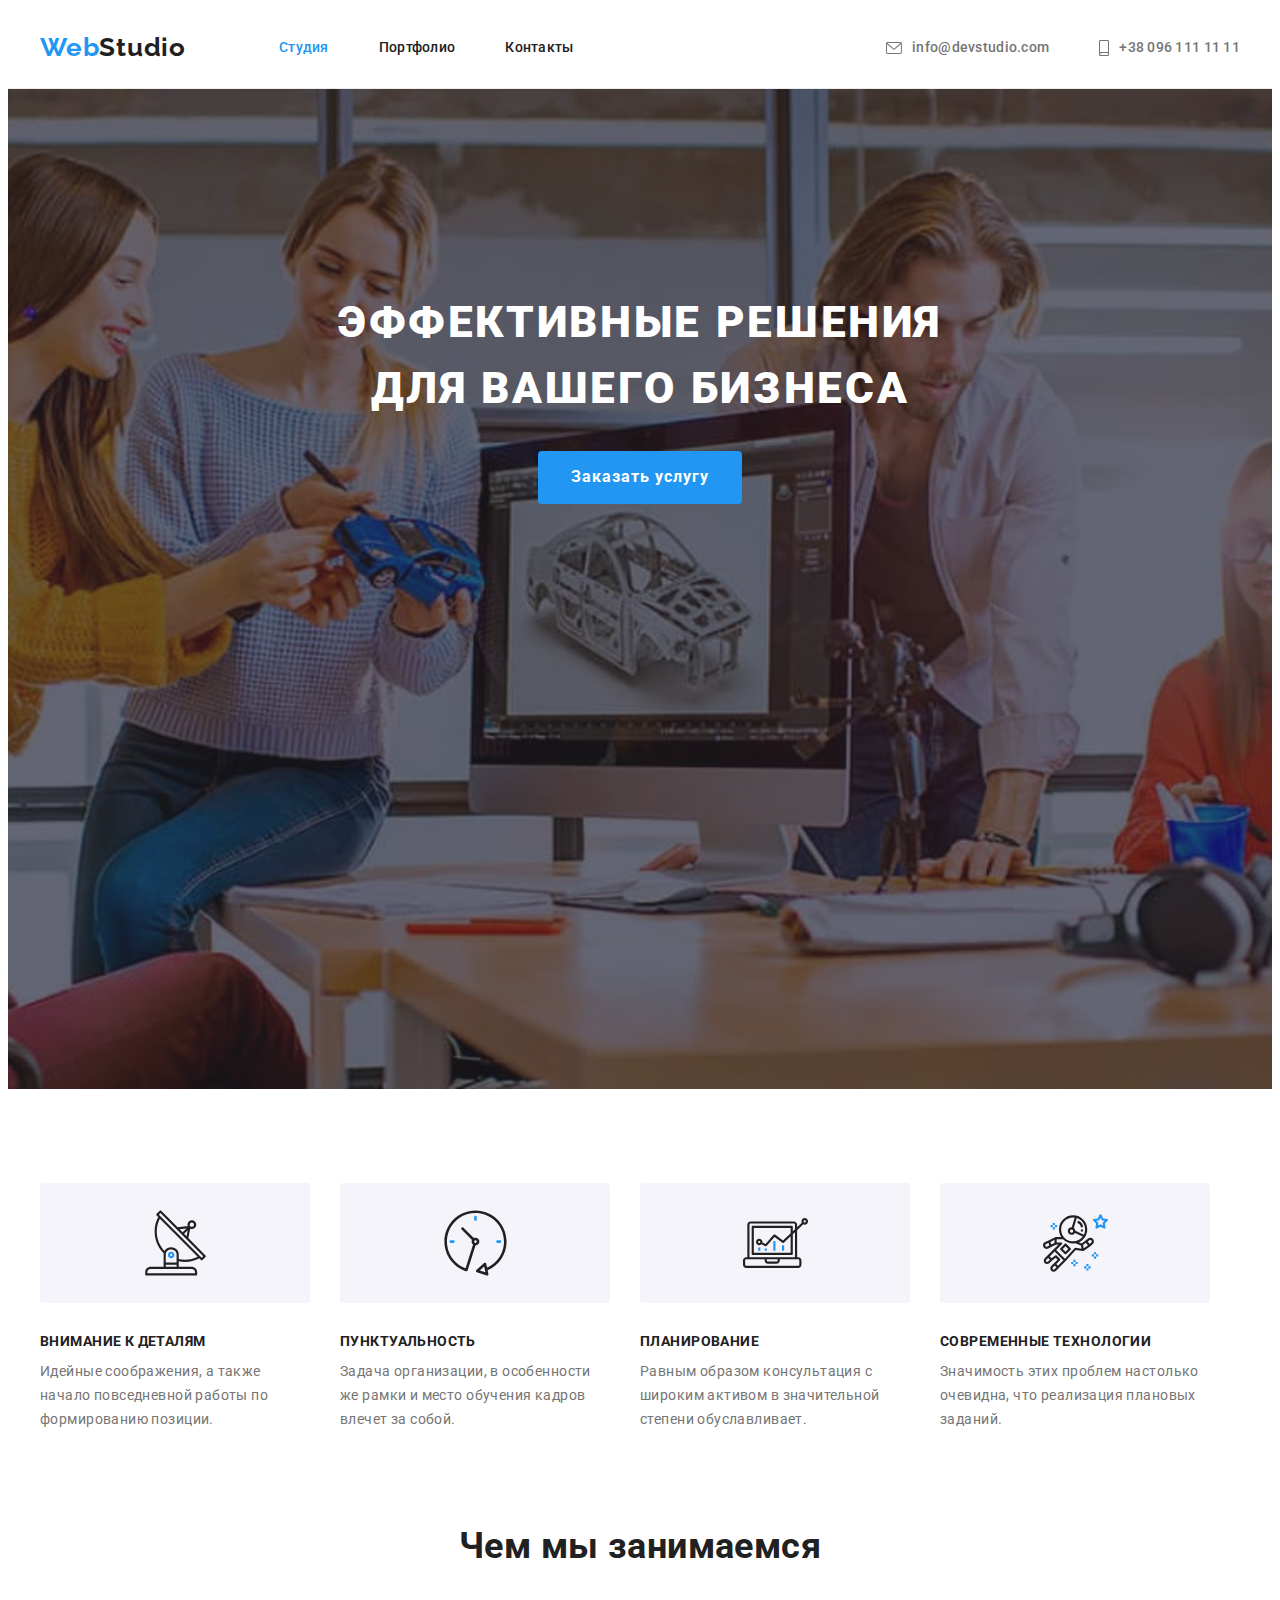
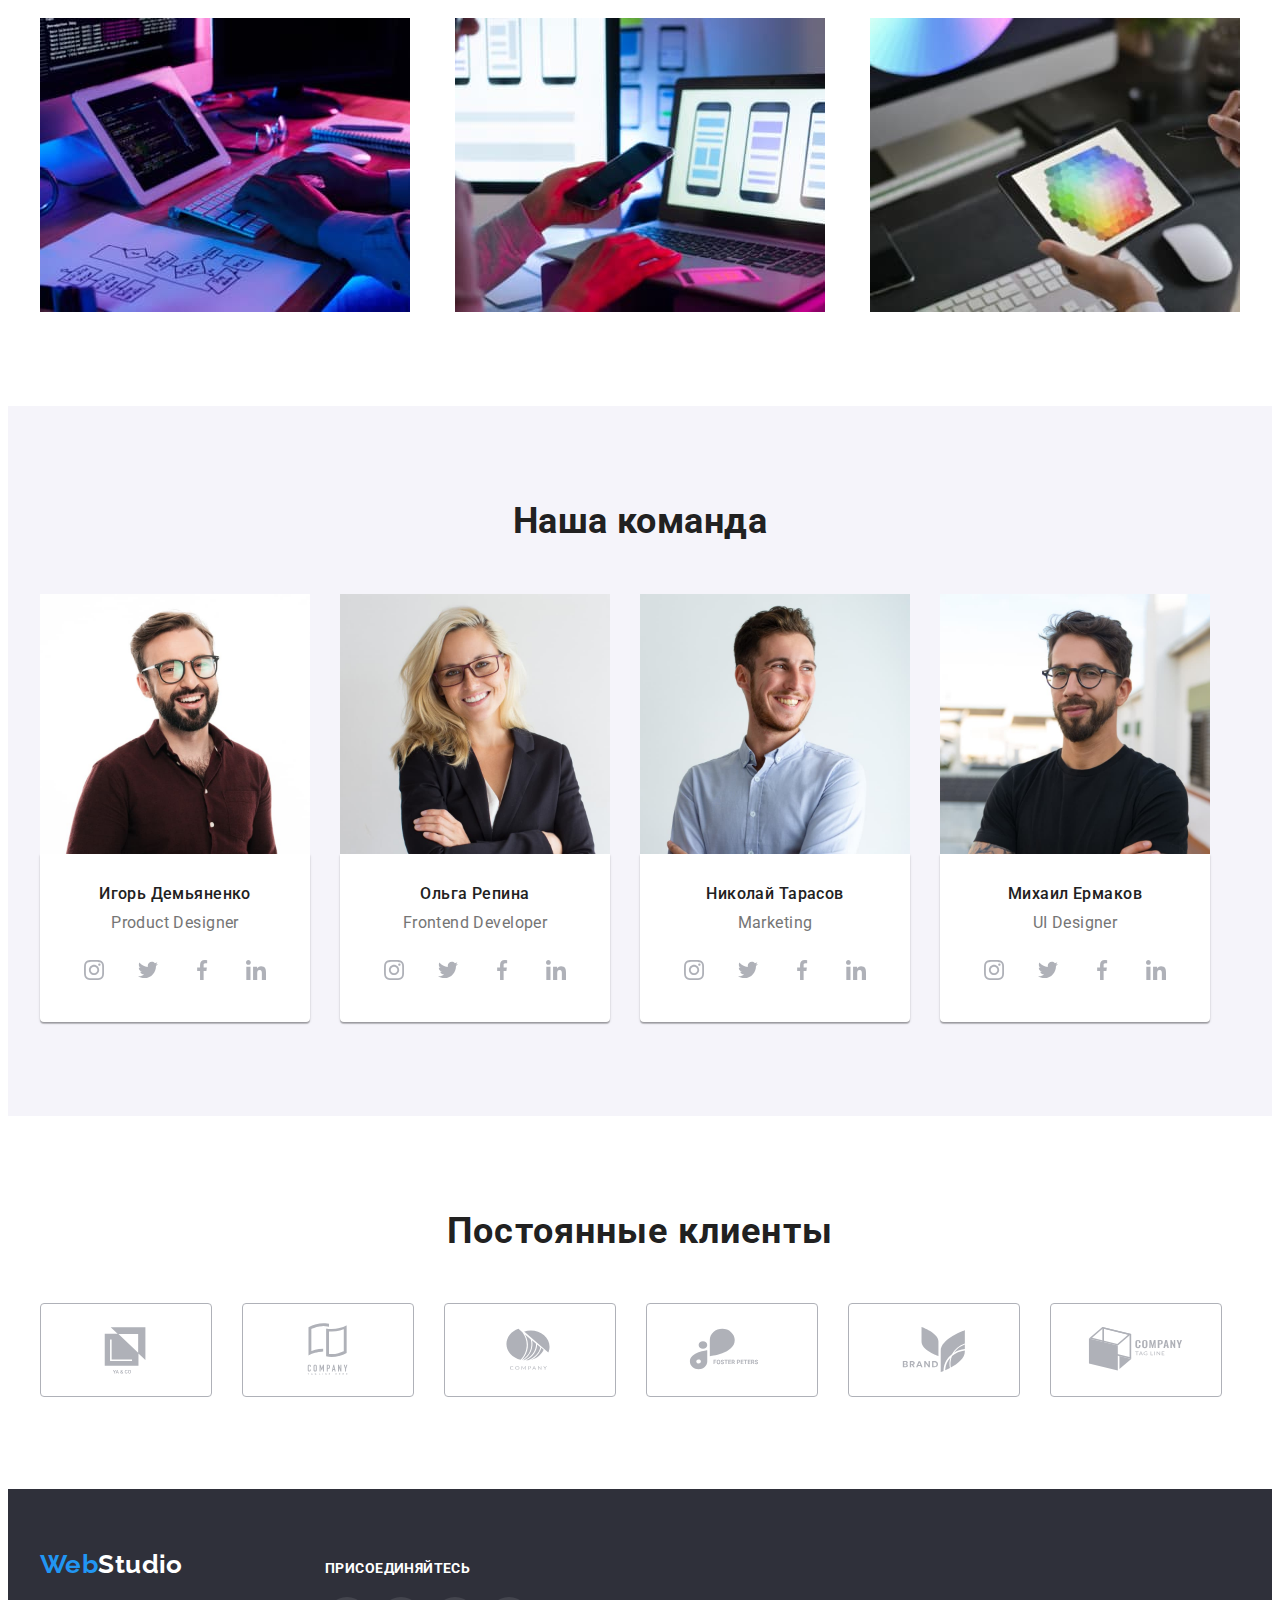
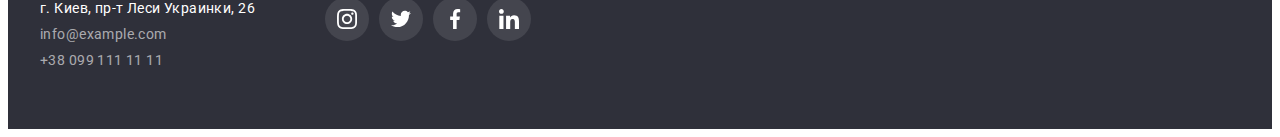
==== commit ebe9a607: "4th task fix" ====
--- a/index.html
+++ b/index.html
@@ -329,7 +329,7 @@
 
         <div class="container foot-wrapper">
 
-            <div class="container hello-footer">
+            <div class="hello-footer">
                 <a href="./index.html" class="footer-logo" target="blank" rel="noopener noreferrer" lang="en"><span class="blue-logo">Web</span>Studio</a>
                 <address class="container-footer">
                     <ul class="footer-nav">
@@ -340,10 +340,10 @@
                 </address>
             </div>
     
-            <div class="container">
+            <div class="container-joinus">
                 
                 <h2 class="joinus">Присоединяйтесь</h2>
-                
+
                 <ul class="inviting">
                     <li class="social-dark">
                         <a class="inviting-list" href="" target="blank" rel="noopener noreferrer">
--- a/css/styles.css
+++ b/css/styles.css
@@ -175,6 +175,7 @@
   padding: 0;
   margin-right: 10px;
 
+  fill: currentColor;
 } 
 
 .auth-nav .link:hover,
@@ -554,7 +555,7 @@
  
 }
 .hello-footer {
-  flex-shrink: 2;
+  margin-right: 70px;
 }
 
 
@@ -597,6 +598,10 @@
   font-size: 14px;
   line-height: 1.2;
   text-decoration: none;
+}
+
+.footer-nav .address {
+  color: var(--primery-whitecolor);
 }
 
 .footer-nav {
@@ -732,13 +737,11 @@
 
 }
 .flex-element:hover, .flex-element:focus {
-  border: 1px solid #EEEEEE;
-  box-sizing: border-box;
+ 
   box-shadow: 0px 1px 1px rgba(0, 0, 0, 0.12), 0px 4px 4px rgba(0, 0, 0, 0.06), 1px 4px 6px rgba(0, 0, 0, 0.16);  
 }
 .portbut-list:hover, portbut-list:focus {
 box-shadow: 0px 3px 1px rgba(0, 0, 0, 0.1), 0px 1px 2px rgba(0, 0, 0, 0.08), 0px 2px 2px rgba(0, 0, 0, 0.12);
-border-radius: 4px;
 }
 .flex-element:nth-child(3n) {
   margin-right: 0;
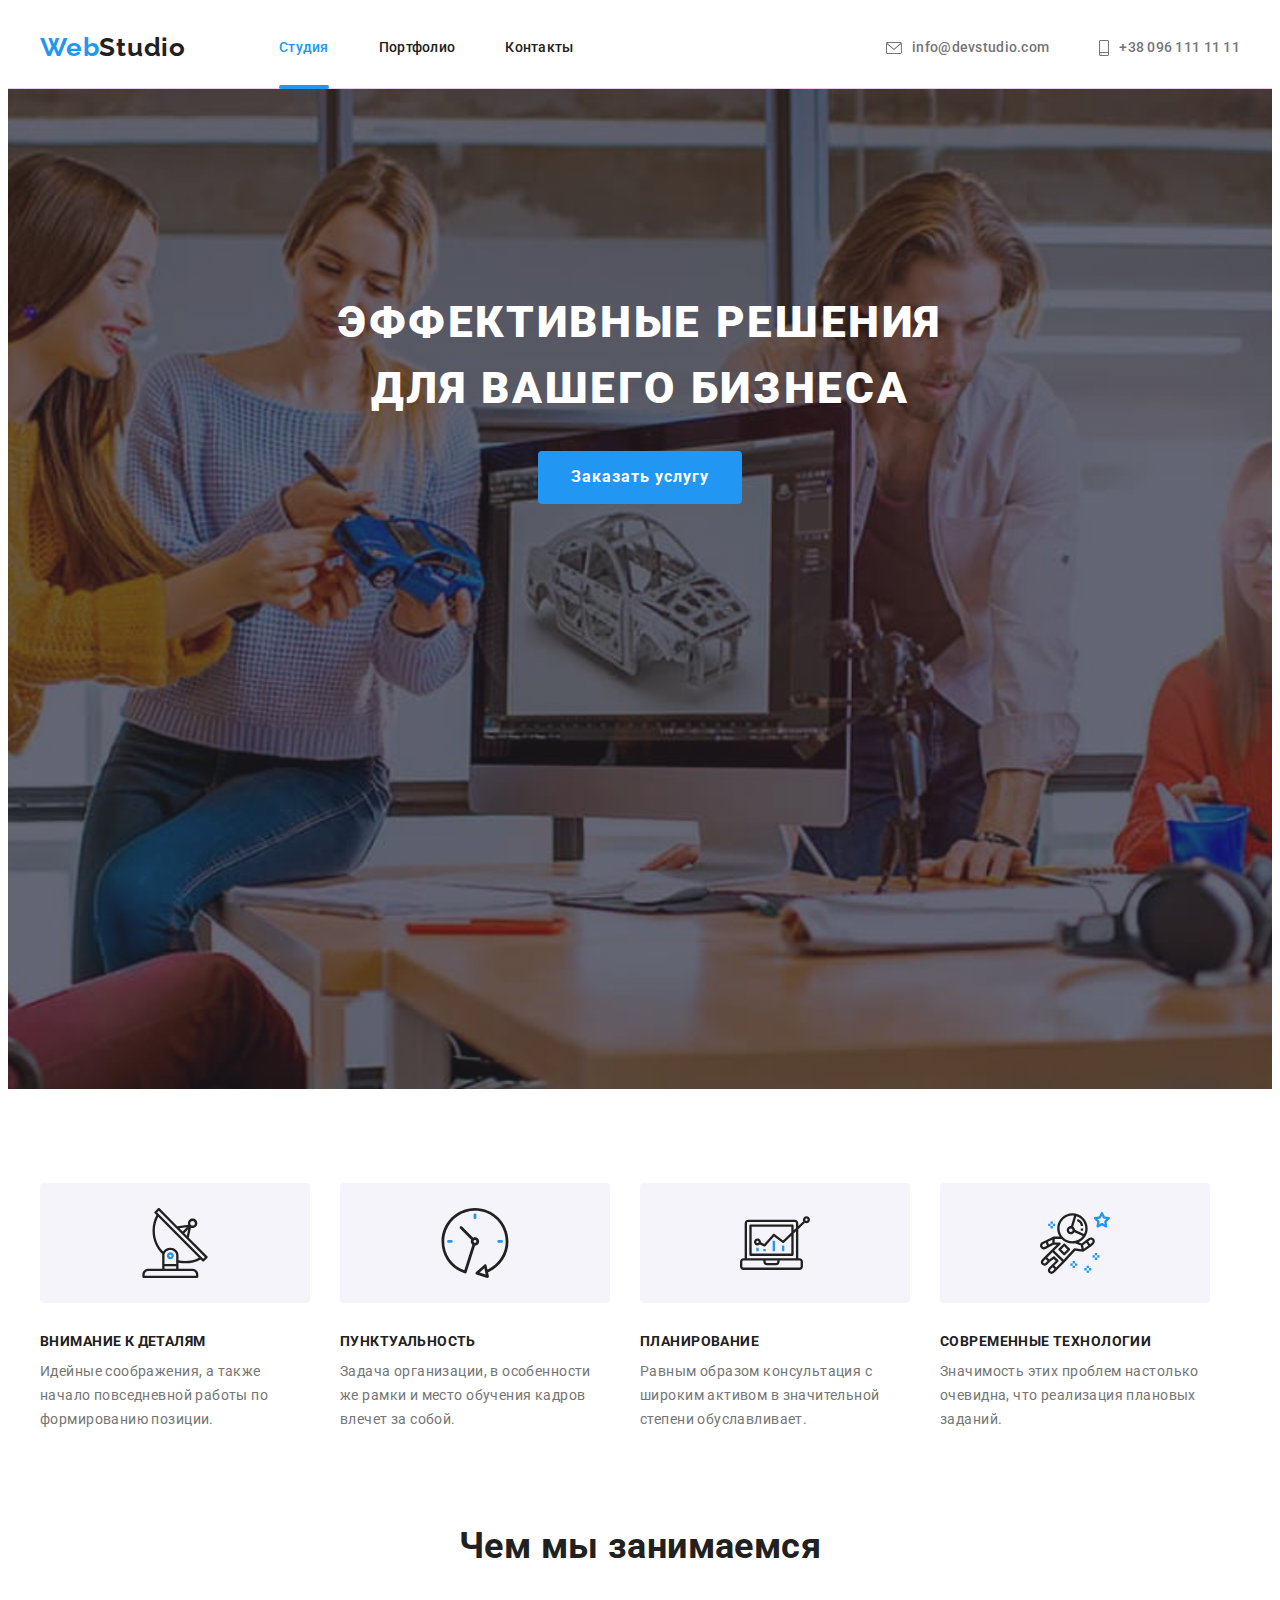
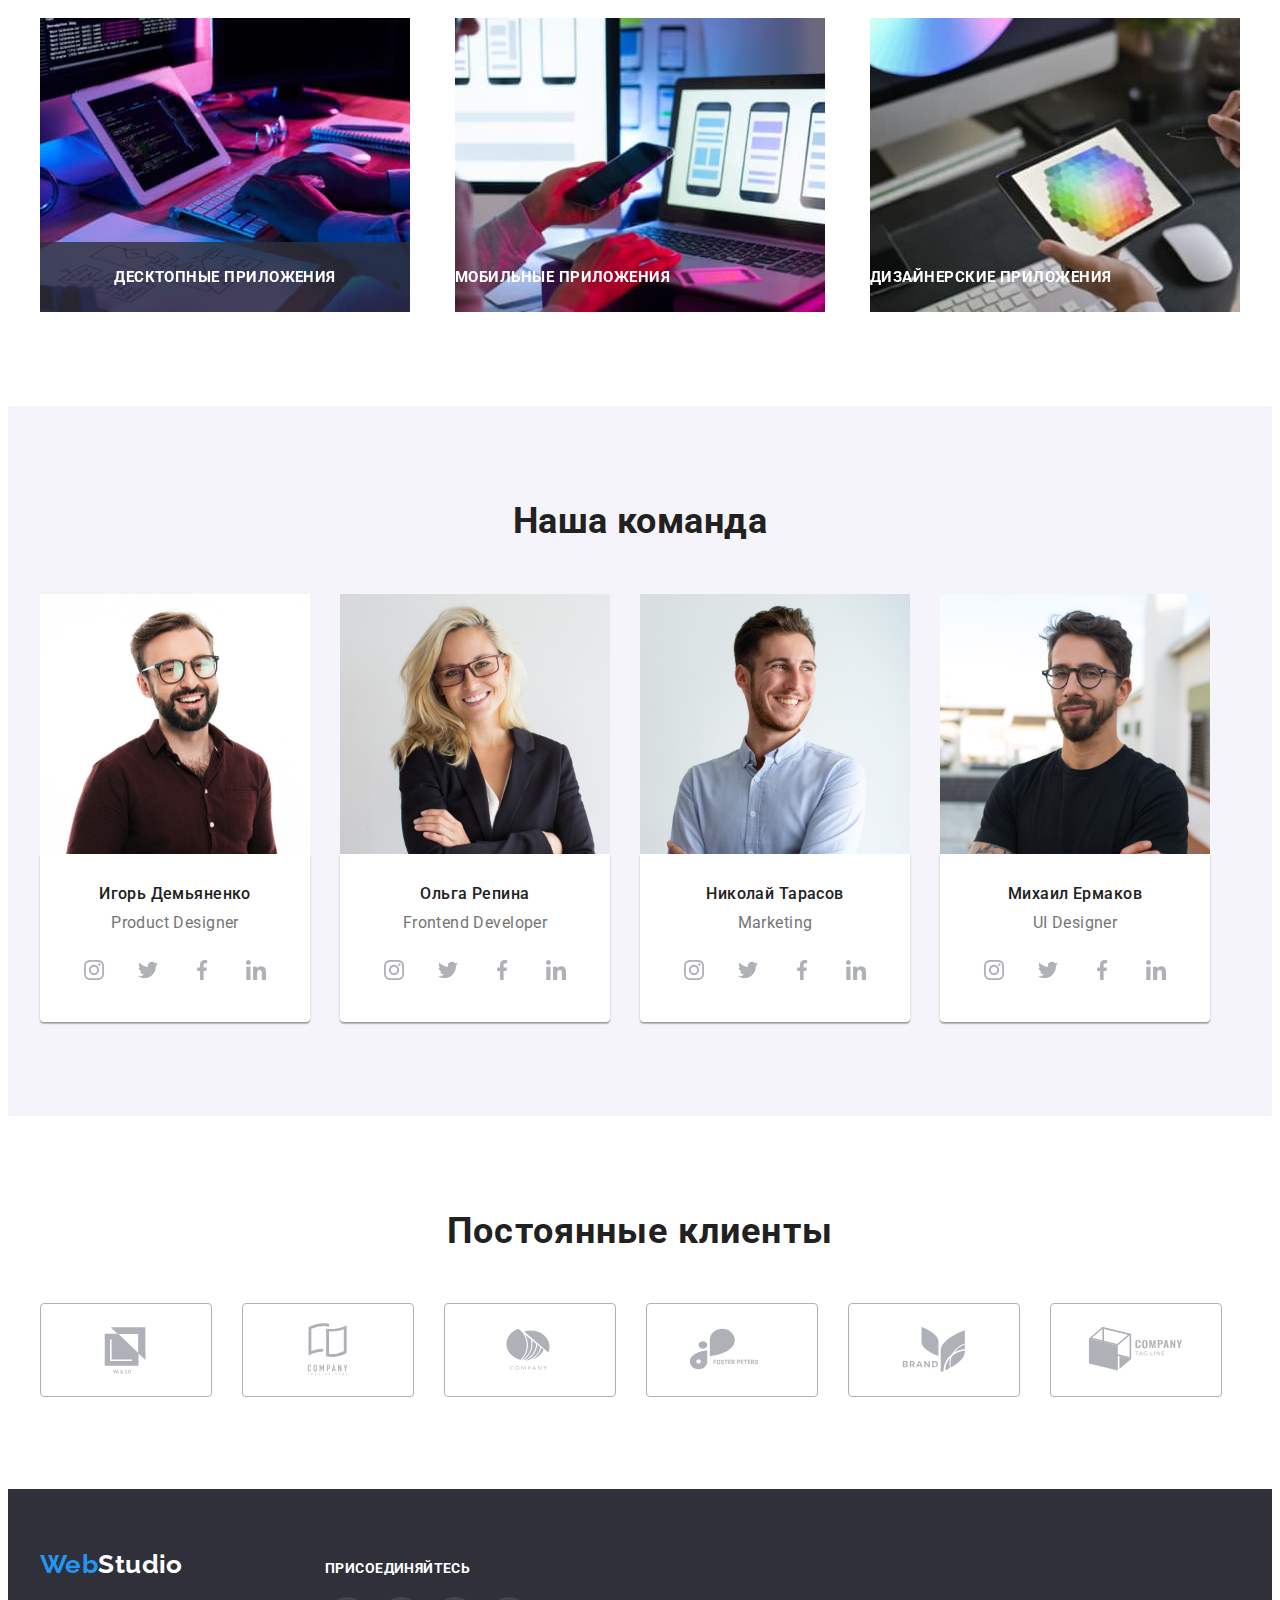
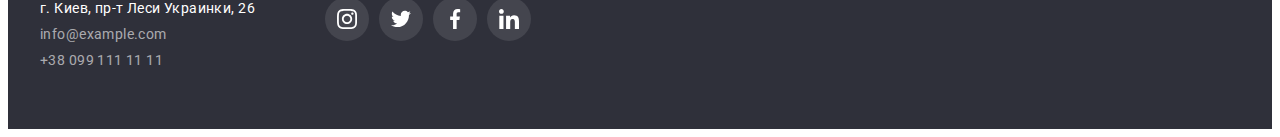
==== commit 214216fc: "fixed" ====
--- a/index.html
+++ b/index.html
@@ -56,7 +56,24 @@
         <section class="hero">
             <div class="container">
                 <h1 class="hero-title">Эффективные решения для вашего бизнеса</h1>
-                <button type="button" class="button">Заказать услугу</button>
+               
+               
+               
+               
+                <button data-modal-open type="button" class="button">Заказать услугу</button>
+            </div>
+
+
+            <div class="backdrop is-hidden" data-modal>
+
+                <div class="modal">
+
+                    <p></p>
+
+                    <button class="close-button" data-modal-close>
+                        <svg class="item-close"  width="18" height="18"><use class="vector" href="./images/vectorimgs/sprite.svg#icon-close-black"></use></svg>
+                    </button>
+                </div>
             </div>
 
         </section>
@@ -120,13 +137,33 @@
                 <ul class="feature-img">
                     <li class="item-img"><img src="./images/our-spesialize1.jpg"
                             alt="руки на клавиатуре перед планшетом" width="370" class="section-img">
-                    </li>
+                    
+
+                    <div class="product-action">
+                        <p class="paragraf area-lable">Десктопные приложения</p>
+                    
+                    </div>
+                </li>
+
                     <li class="item-img"><img src="./images/our-spesialize2.jpg" alt="ноутбук и смартфон" width="370"
                             class="section-img">
-                    </li>
+                   
+
+                    <div class="product-action">
+                        <p class="paragraf">Мобильные приложения</p>
+                    </div>
+                </li>
+
                     <li class="item-img"><img src="./images/our-spesialize3.jpg" alt="планшет с шестиугольником"
                             width="370" class="section-img">
-                    </li>
+                    
+
+                    <div class="product-action">
+                        <p class="paragraf">Дизайнерские приложения</p>
+                    </div>
+
+                </li>
+
                 </ul>
             </div>
         </section>
@@ -140,9 +177,13 @@
 
                     <li class="feature-item"><img src="./images/igor1.jpg" alt="мужчина в бордовой рубашке" width="270"
                             class="section-img2">
+
                        <div class="card-staff">
+
                         <h3 class="feature-title">Игорь Демьяненко</h3>
+
                         <p class="feature-description" lang="en">Product Designer</p>
+
                         <ul class="media-wrapper">
                             
                             <li class="social-media"><a class="social" href="" target="blank" rel="noopener noreferrer">
@@ -168,14 +209,19 @@
                                     <use href="./images/vectorimgs/sprite.svg#icon-linkedin"></use>
                                 </svg>
                             </a></li>
+                       
                         </ul>
-
+                    </div>
 
                     <li class="feature-item"><img src="./images/olga2.jpg" alt="женщина блондинка" width="270"
                             class="section-img2">
+
                         <div class="card-staff">
+
                             <h3 class="feature-title">Ольга Репина</h3>
+
                         <p class="feature-description" lang="en">Frontend Developer</p>
+
                         <ul class="media-wrapper">
                             
                             <li class="social-media"><a class="social" href="" target="blank" rel="noopener noreferrer">
@@ -202,12 +248,17 @@
                                 </svg>
                             </a></li>
                         </ul>
+                        </div>
 
                     <li class="feature-item"><img src="./images/nicolaj3.jpg" alt="мужчина в белой рубашке" width="270"
                             class="section-img2">
+
                         <div class="card-staff">
+
                             <h3 class="feature-title">Николай Тарасов</h3>
+
                         <p class="feature-description" lang="en">Marketing</p>
+
                         <ul class="media-wrapper">
                             
                             <li class="social-media"><a class="social" href="" target="blank" rel="noopener noreferrer">
@@ -234,11 +285,15 @@
                                 </svg>
                             </a></li>
                         </ul>
+                        </div>
 
                     <li class="feature-item"><img src="./images/michail4.jpg" alt="мужчина в черной футболке"
                             width="270" class="section-img2">
+
                        <div class="card-staff">
+
                         <h3 class="feature-title">Михаил Ермаков</h3>
+                        
                         <p class="feature-description" lang="en">UI Designer</p>
                         
                         <ul class="media-wrapper">
@@ -378,6 +433,9 @@
         </div>
         
     </footer>
+
+    <script src="./js/modal.js"></script>
+
 </body>
 </html>
 
--- a/css/styles.css
+++ b/css/styles.css
@@ -32,6 +32,8 @@
   --icon-bg-color: #F5F4FA;
   --customer-row: #AFB1B8;
   --hero-liner-gradient: rgba(47, 48, 58, 0,4);
+  --bg-opacity-color: rgba(33, 150, 243, 0.9);
+  --transition: 250ms cubic-bezier(0.4, 0, 0.2, 1);
 }
 
 /* box-sizing для html, псевдоэлементов и псевдоклассов */
@@ -46,6 +48,8 @@
 /* index.html */
 
 .page {
+ 
+
   color: var(--main-text-color);
   background-color: var(--primery-whitecolor);
 
@@ -58,7 +62,9 @@
 
 /* Header */
 .page-header {
-  border-bottom: 1px solid #ececec;
+
+  border-bottom: 1px solid #ECE;
+  background-color: var(--primery-whitecolor);
 }
 .container {
   width: 1200px;
@@ -115,6 +121,9 @@
 
   list-style-type: none;
   text-decoration: none;
+
+  transition-property: color;
+  transition: var(--transition);
 }
 
 .site-nav .port-studio {
@@ -130,16 +139,83 @@
   padding-left: 0;
 }
 
+.main-nav .item {
+  position: relative;
+  
+}
+
 .site-nav .portfolio {
   color: var(--accent-color);
 }
-.site-nav .studio {
-  color: var(--accent-color);
-}
+.site-nav .portfolio::after {
+  position: absolute;
+  bottom: -1px;
+  
+  display: block;
+  content: "";
+  
+  background-color: var(--accent-color);
+
+  width: 100%;
+  height: 4px;
+  
+  border-radius: 2px;
+}
+
+.site-nav::after {
+position: absolute;
+bottom: -1px;
+
+display: block;
+content: "";
+
+width: 100%;
+height: 4px;
+
+background-color: transparent;
+border-radius: 2px;
+
+transition-property: background-color;
+transition: var(--transition);
+
+}
+
+.site-nav:hover::after,
+.site-nav:focus::after
+
+ {
+  background-color: var(--accent-color);
+
+}
+
 .site-nav:hover,
 .site-nav:focus {
   color: var(--accent-color);
 }
+
+.site-nav .studio {
+  
+  color: var(--accent-color);
+
+  
+}
+  
+  .site-nav .studio::after {
+    position: absolute;
+    bottom: -1px;
+    
+    display: block;
+    content: "";
+    
+    background-color: var(--accent-color);
+
+    width: 100%;
+    height: 4px;
+    
+    border-radius: 2px;
+  }
+
+  /* header right corner */
 
 .auth-nav {
   display: flex;
@@ -167,6 +243,9 @@
   line-height: 1.14;
   letter-spacing: 0.02em;
   text-decoration: none;
+
+  transition-property: color;
+  transition: var(--transition);
 }
 
  .link-letter, .link-phone {
@@ -176,6 +255,7 @@
   margin-right: 10px;
 
   fill: currentColor;
+
 } 
 
 .auth-nav .link:hover,
@@ -222,6 +302,113 @@
   letter-spacing: 0.06em;
   text-transform: uppercase;
 }
+
+
+/*Modal window */
+.backdrop {
+  position: fixed;
+  top:0;
+  left: 0;
+
+  width: 100%;
+  height: 100%;
+
+  background-color: rgba(0, 0, 0, 0.2);
+
+}
+
+.is-hidden {
+  opacity: 0;
+  pointer-events: none;
+  }
+
+.modal {
+min-width: 528px;
+min-height: 521px;
+
+background-color: var(--primery-whitecolor);
+box-shadow: 0px 1px 3px rgba(0, 0, 0, 0.12), 0px 1px 1px rgba(0, 0, 0, 0.14), 0px 2px 1px rgba(0, 0, 0, 0.2);
+border-radius: 4px;
+
+position: absolute;
+top: 50%;
+left: 50%;
+transform: translate(-50%, -50%);
+
+}
+
+.close-button {
+  padding: 0;
+  margin: 0;
+  width: 30px;
+  height: 30px;
+
+  display: flex;
+  justify-content: center;
+  align-items: center;
+
+position: absolute;
+top: 8px;
+right: 8px;
+
+border: 1px solid rgba(0, 0, 0, 0.1);
+border-radius: 50% 50%;
+background-color: #fff;
+
+
+}
+
+
+
+
+
+.item-img {
+position: relative;
+}
+
+
+.product-action {
+  position: absolute;
+
+  bottom: 0;
+
+ 
+
+ 
+}
+
+.area-lable {
+
+  min-width: 370px;
+  
+
+  background-color: rgba(47, 48, 58, 0.8);
+  border: 0;
+}
+
+.paragraf {
+  margin: 0 auto;
+  padding: 27px 0;
+
+  font-weight: 700;
+font-size: 1.1em;
+line-height: 16px;
+text-align: center;
+letter-spacing: 0.03em;
+text-transform: uppercase;
+
+color: var(--primery-whitecolor);
+}
+
+
+
+
+
+
+
+
+
+
 
 .hero .button {
   color: var(--primery-whitecolor);
@@ -293,7 +480,7 @@
 
 
 .icon-list {
-  width: 65px;
+  width: 70px;
   height: 70px;
 
 }
@@ -361,8 +548,8 @@
   justify-content: space-between;
 
   margin: 0;
-  padding-left: 32px;
-  padding-right: 32px;
+  padding: 0;
+
   margin-top: 16px;
   list-style: none;
 
@@ -384,6 +571,9 @@
   cursor: pointer;
 
   fill: #afb1b8;
+
+  transition-property: fill, background-color;
+  transition: var(--transition);
 
 } 
 
@@ -408,14 +598,10 @@
   margin: 0;
   padding: 0;
 }
-.feature-title {
-
-  width: 270px;
-}
+
 
 .card-staff {
-    padding-top: 30px;
-    padding-bottom: 30px;
+  padding: 30px 32px;
 
     box-shadow: 0px 1px 3px rgba(0, 0, 0, 0.12), 0px 1px 1px rgba(0, 0, 0, 0.14),
     0px 2px 1px rgba(0, 0, 0, 0.2);
@@ -504,10 +690,16 @@
     height: 92px;
     border: 1px solid var(--customer-row);
     border-radius: 4px;
+
+    transition-property: border;
+    transition: var(--transition);
   }
 
 .icons {
   fill: var(--customer-row);
+
+  transition-property: fill;
+    transition: var(--transition);
 }
 .customer-list:hover, .customer-list:focus {
   border: 1px solid var(--accent-color);
@@ -598,6 +790,10 @@
   font-size: 14px;
   line-height: 1.2;
   text-decoration: none;
+
+  transition-property: color;
+  transition-duration: 250ms;
+  transition-timing-function: cubic-bezier(0.4, 0, 0.2, 1);
 }
 
 .footer-nav .address {
@@ -660,6 +856,10 @@
     background-color: rgba(255, 255, 255, 0.1);
 
     cursor: pointer;
+
+    transition-property: background-color;
+    transition-duration: 250ms;
+    transition-timing-function: cubic-bezier(0.4, 0, 0.2, 1);
   
 }
 .social-dark + .social-dark {
@@ -719,12 +919,16 @@
   background-color: rgba(245, 244, 250, 50%);
   border: 1px solid transparent;
   border-radius: 4px;
+
+  transition-property: color, background-color, box-shadow;
+  transition: var(--transition);
 }
 
 .buttons .list:hover,
 .buttons .list:focus {
   color: var(--primery-whitecolor);
   background-color: var(--accent-color);
+  box-shadow: 0px 3px 1px rgba(0, 0, 0, 0.1), 0px 1px 2px rgba(0, 0, 0, 0.08), 0px 2px 2px rgba(0, 0, 0, 0.12);
 }
 
 /* main */
@@ -736,13 +940,8 @@
   margin-bottom: 30px;
 
 }
-.flex-element:hover, .flex-element:focus {
- 
-  box-shadow: 0px 1px 1px rgba(0, 0, 0, 0.12), 0px 4px 4px rgba(0, 0, 0, 0.06), 1px 4px 6px rgba(0, 0, 0, 0.16);  
-}
-.portbut-list:hover, portbut-list:focus {
-box-shadow: 0px 3px 1px rgba(0, 0, 0, 0.1), 0px 1px 2px rgba(0, 0, 0, 0.08), 0px 2px 2px rgba(0, 0, 0, 0.12);
-}
+
+
 .flex-element:nth-child(3n) {
   margin-right: 0;
 }
@@ -760,6 +959,7 @@
 }
 
 .portfolio .portfolio-list {
+  display: block;
     margin: 0;
     padding: 0;
     margin-bottom: 4px;
@@ -772,6 +972,15 @@
 
   letter-spacing: 0.06em;
   text-decoration: none;
+
+  
+  transition-property: box-shadow;
+  transition-duration: 250ms;
+  transition-timing-function: cubic-bezier(0.4, 0, 0.2, 1);
+}
+.portfolio-list:hover, .portfolio-list:focus {
+ 
+  box-shadow: 0px 1px 1px rgba(0, 0, 0, 0.12), 0px 4px 4px rgba(0, 0, 0, 0.06), 1px 4px 6px rgba(0, 0, 0, 0.16);  
 }
 
 
@@ -791,3 +1000,112 @@
   font-size: 16px;
   line-height: 1.2;
 }
+
+/* Pop-up title */
+
+
+.pop-up {
+  position: relative;
+  overflow: hidden;
+}
+
+
+.pop {
+  display: flex;
+  justify-content: center;
+  align-items: center;
+
+  position: absolute;
+  top: 0;
+  left: 0;
+  width: 100%;
+  height: 100%;
+
+
+  background-color: var(--bg-opacity-color);
+  transition-property: background-color, box-shadow, transform;
+  transform: translateY(100%);
+  transition: var(--transition);
+
+  
+ 
+}
+
+.portfolio-list:hover .pop , .portfolio-list:focus .pop 
+ {
+   
+  transform: translateY(0);
+  
+}
+
+.pop-up-title {
+ 
+  display: block;
+  left: 0;
+  top: 0;
+  padding: 63px 24px;
+
+  font-size: 18px;
+  line-height: 1.5em;
+  letter-spacing: 0.03em;
+
+  color: var(--primery-whitecolor);
+
+}
+
+
+
+/* .pop-up::before {
+  content: "";
+  
+  display: inline-block;
+  position: absolute;
+
+  width: 100%;
+  height: 100%;
+
+  opacity: 0;
+
+  background-color: rgba(33, 150, 243, 0.9);
+}
+
+.portfolio-list .pop-up:hover::before, .portfolio-list .pop-up:focus::before {
+  opacity: 1;
+} */
+/* */
+/* .flex-element {
+  
+}
+
+.relative {
+  position: relative;
+}
+
+.pop-up {
+  position: relative;
+  
+  
+  
+
+  width: inherit;
+}
+.pop-up-title {
+  overflow: hidden;
+  display: block;
+
+  opacity: 0;
+  
+  
+  margin: 0;
+  padding: 63px 24px;
+ 
+
+  position: absolute;
+  top: 0;
+
+
+}
+
+
+
+} */